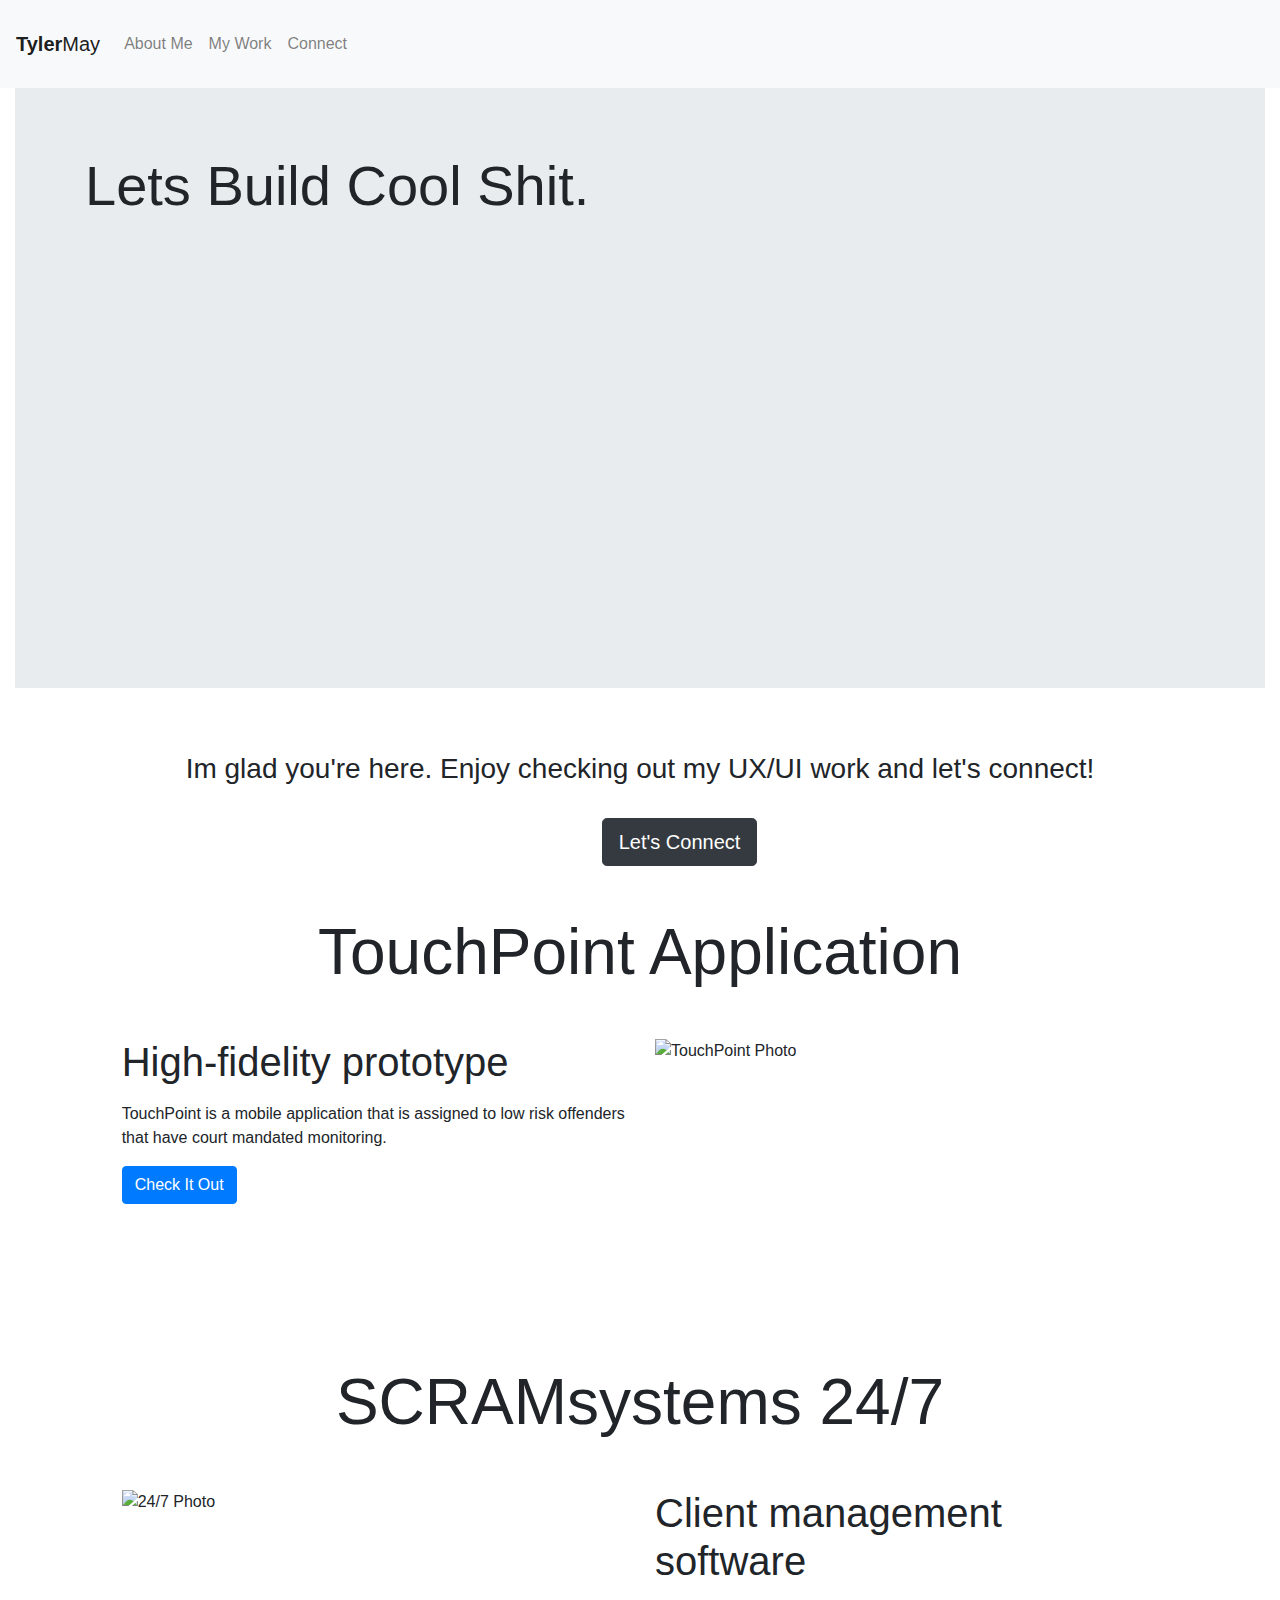
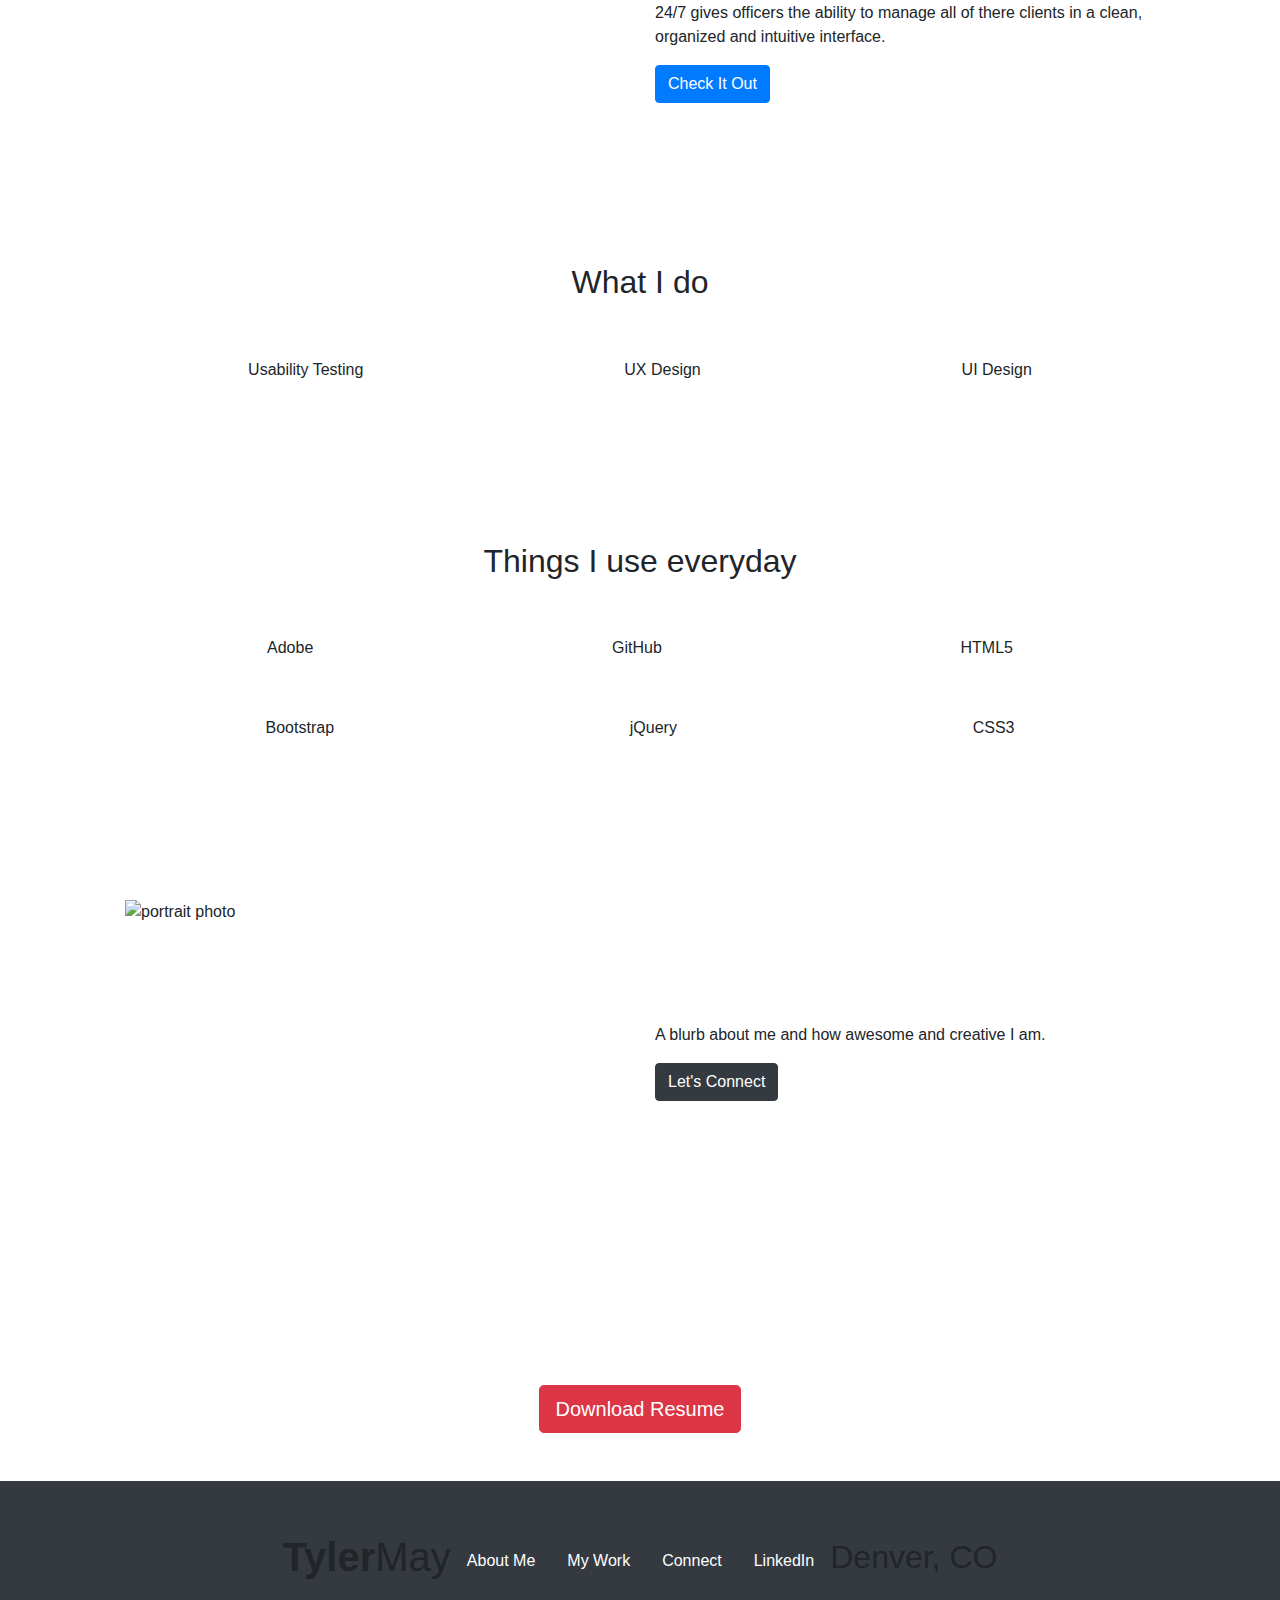
==== index.html @ d586f766 "Good baseline design" ====
<!doctype html>
<html lang="en">

<head>
  <!-- Required meta tags -->
  <meta charset="utf-8">
  <meta name="viewport" content="width=device-width, initial-scale=1, shrink-to-fit=no">
  <!-- Bootstrap CSS -->
  <link rel="stylesheet" href="https://maxcdn.bootstrapcdn.com/bootstrap/4.0.0/css/bootstrap.min.css" integrity="sha384-Gn5384xqQ1aoWXA+058RXPxPg6fy4IWvTNh0E263XmFcJlSAwiGgFAW/dAiS6JXm" crossorigin="anonymous">
  <link rel="stylesheet" href="main.css">
  <script src="https://kit.fontawesome.com/19cb073cd3.js" crossorigin="anonymous"></script>
  <title>Tyler May</title>
</head>

<body>
  <nav class="navbar navbar-expand-lg navbar-light bg-light">
    <a class="navbar-brand" href="index.html"><strong>Tyler</strong>May</a>
    <button class="navbar-toggler" type="button" data-toggle="collapse" data-target="#navbarText" aria-controls="navbarText" aria-expanded="false" aria-label="Toggle navigation">
      <span class="navbar-toggler-icon"></span>
    </button>
    <div class="collapse navbar-collapse pull-right" id="navbarText">
      <ul class="navbar-nav mr-auto">
        <li class="nav-item">
          <a class="nav-link" href="#">About Me</a>
        </li>
        <li class="nav-item">
          <a class="nav-link" href="#">My Work</a>
        </li>
        <li class="nav-item">
          <a class="nav-link" href="connect.html">Connect</a>
        </li>
      </ul>
    </div>
  </nav>
  <!-- Home -->
  <div class="container-fluid">
    <!-- Content here -->
    <section>
      <div class="jumbotron jumbotron-fluid">
        <div class="container">
          <h1 class="display-4">Lets Build Cool Shit.</h1>
        </div>
      </div>
      <div class="row justify-content-center">
        <div class="col-md-12">
          <h3 class="page-header text-center">Im glad you're here. Enjoy checking out my UX/UI work and let's connect!</h3>
        </div>
      </div>
      <div class="row justify-content-center marginToBottom">
        <div class="col-md-1">
          <!-- <button href="#connectBtn" type="button" class="btn btn-lg btn-dark" data-toggle="tab" role="tab" id="connectWithMeBtn">Connect</button> -->
          <a href="connect.html" class="btn btn-lg btn-dark">Let's Connect</a>
        </div>
      </div>
      <div class="row justify-content-center">
        <div class="col-md-10">
          <!-- 24/7 work -->
          <h1 class="page-header text-center mb-5 workHeader">TouchPoint Application</h1>
          <div class="row marginToBottomContent">
            <div class="col align-self-center">
              <h1 class="mb-3">High-fidelity prototype</h1>
              <p class="">TouchPoint is a mobile application that is assigned to low risk offenders that have court mandated monitoring.</p>
              <div class="">
                <a href="#" class="btn btn-primary">Check It Out</a>
              </div>
            </div>
            <div class="col">
              <img src="./img/TPnew.jpg" alt="TouchPoint Photo" width="800" height="500">
            </div>
          </div>
          <!-- 24/7 work -->
          <h1 class="page-header text-center mb-5 workHeader">SCRAMsystems 24/7</h1>
          <div class="row marginToBottomContent">
            <div class="col">
              <img src="./img/24:7Photo.jpg" alt="24/7 Photo" width="800" height="450">
            </div>
            <div class="col align-self-center">
              <h1 class="mb-3">Client management software</h1>
              <p class="">24/7 gives officers the ability to manage all of there clients in a clean, organized and intuitive interface.</p>
              <div class="">
                <a href="#" class="btn btn-primary">Check It Out</a>
              </div>
            </div>
          </div>
          <div class="marginToBottomContent">
            <h2 class="page-header text-center">What I do</h2>
            <ul class="list-unstyled list-inline d-flex justify-content-around mt-5">
              <li class="list-inline-item text-center whatIDoIconSet"><i class="fas fa-4x fa-microscope"></i>
                <div class="text-center iconText mt-2">
                  Usability Testing
                </div>
              </li>
              <li class="list-inline-item text-center whatIDoIconSet"><i class="fas fa-4x fa-user"></i>
                <div class="text-center iconText mt-2">
                  UX Design
                </div>
              </li>
              <li class="list-inline-item text-center whatIDoIconSet"><i class="fas fa-4x fa-laptop"></i>
                <div class="text-center iconText mt-2">
                  UI Design
                </div>
              </li>
            </ul>
          </div>
          <div class="marginToBottomContent">
            <h2 class="page-header text-center mt-5">Things I use everyday</h2>
            <ul class="list-unstyled list-inline d-flex justify-content-around mt-5">
              <li class="list-inline-item" id="adobeBrandColor"><i class="fab fa-4x fa-adobe"></i>
                <div class="text-center iconText mt-2">
                  Adobe
                </div>
              </li>
              <li class="list-inline-item"><i class="fab fa-4x fa-github"></i>
                <div class="text-center iconText mt-2">
                  GitHub
                </div>
              </li>
              <li class="list-inline-item" id="html5BrandColor"><i class="fab fa-4x fa-html5"></i>
                <div class="text-center iconText mt-2">
                  HTML5
                </div>
              </li>
            </ul>
            <ul class="list-unstyled list-inline d-flex justify-content-around mt-5">
              <li class="list-inline-item" id="bootstrapBrandColor"><i class="fab fa-4x fa-bootstrap"></i>
                <div class="text-center iconText mt-2">
                  Bootstrap
                </div>
              </li>
              <li class="list-inline-item" id="JSBrandColor"><i class="fab fa-4x fa-js-square"></i>
                <div class="text-center iconText mt-2">
                  jQuery
                </div>
              </li>
              <li class="list-inline-item" id="CSSBrandColor"><i class="fab fa-4x fa-css3-alt"></i>
                <div class="text-center iconText mt-2">
                  CSS3
                </div>
              </li>
            </ul>
          </div>
          <!-- Lets Connect -->
          <div class="row marginToBottomContent d-flex justify-content-center">
            <div class="col d-flex justify-content-end">
              <img src="./img/portrait.jpg" alt="portrait photo" width="500" height="325">
            </div>
            <div class="col align-self-center">
              <p class="">A blurb about me and how awesome and creative I am.</p>
              <div class="">
                <a href="#" class="btn btn-dark">Let's Connect</a>
              </div>
            </div>
          </div>
          <div class="text-center mb-5">
            <a href="#" class="btn btn-lg btn-danger">Download Resume</a>
          </div>
        </div>
      </div>
    </section>
  </div>

  <!-- JavaScript -->
  <script src="https://code.jquery.com/jquery-3.2.1.slim.min.js" integrity="sha384-KJ3o2DKtIkvYIK3UENzmM7KCkRr/rE9/Qpg6aAZGJwFDMVNA/GpGFF93hXpG5KkN" crossorigin="anonymous"></script>
  <script src="https://cdnjs.cloudflare.com/ajax/libs/popper.js/1.12.9/umd/popper.min.js" integrity="sha384-ApNbgh9B+Y1QKtv3Rn7W3mgPxhU9K/ScQsAP7hUibX39j7fakFPskvXusvfa0b4Q" crossorigin="anonymous"></script>
  <script src="https://maxcdn.bootstrapcdn.com/bootstrap/4.0.0/js/bootstrap.min.js" integrity="sha384-JZR6Spejh4U02d8jOt6vLEHfe/JQGiRRSQQxSfFWpi1MquVdAyjUar5+76PVCmYl" crossorigin="anonymous"></script>
  <script type="text/javascript"></script>
</body>
<footer>
  <div class="row justify-content-center align-items-center" id="footer">
    <h1><strong>Tyler</strong>May</h1>
    <ul class="nav">
      <li class="nav-item">
        <a class="nav-link footerNavItem" href="#">About Me</a>
      </li>
      <li class="nav-item">
        <a class="nav-link footerNavItem" href="#">My Work</a>
      </li>
      <li class="nav-item">
        <a class="nav-link footerNavItem" href="#">Connect</a>
      </li>
      <li class="nav-item">
        <a class="nav-link footerNavItem" href="#">LinkedIn</a>
      </li>
    </ul>
    <h2>Denver, CO</h2>
  </div>
</footer>

</html>
---- main.css ----
.navbar {
  padding: 1.5rem 1rem;
}

.jumbotron {
  height: 600px;
}

.page-header {
  margin: 2rem;
}

.marginToBottom {
  margin-bottom: 1rem;
}

.marginToBottomContent {
  margin-bottom: 10rem;
}

.workHeader {
  font-size: 4rem;
}

.footerNavItem {
  text-decoration: none;
  color: #fff;
}

.iconText {
  color: #212529;
}

.whatIDoIconSet {
  color: #b6b6b6;
}

#CSSBrandColor {
  color: #1f7dc2;
}

#JSBrandColor {
  color: #F4E051;
}

#bootstrapBrandColor {
color: #563d7c;
}

#adobeBrandColor {
  color: #ff0000;
}

#html5BrandColor {
  color: #ff5900;
}

#footer {
  height: 10rem;
  background-color: #343a40;
}

/* Small devices (landscape phones, 576px and up) */
@media (min-width: 576px) { ... }

 /* Medium devices (tablets, 768px and up) */
@media (min-width: 768px) { ... }

 /* Large devices (desktops, 992px and up) */
@media (min-width: 992px) { ... }

 /* Extra large devices (large desktops, 1200px and up) */
@media (min-width: 1200px) { ... }
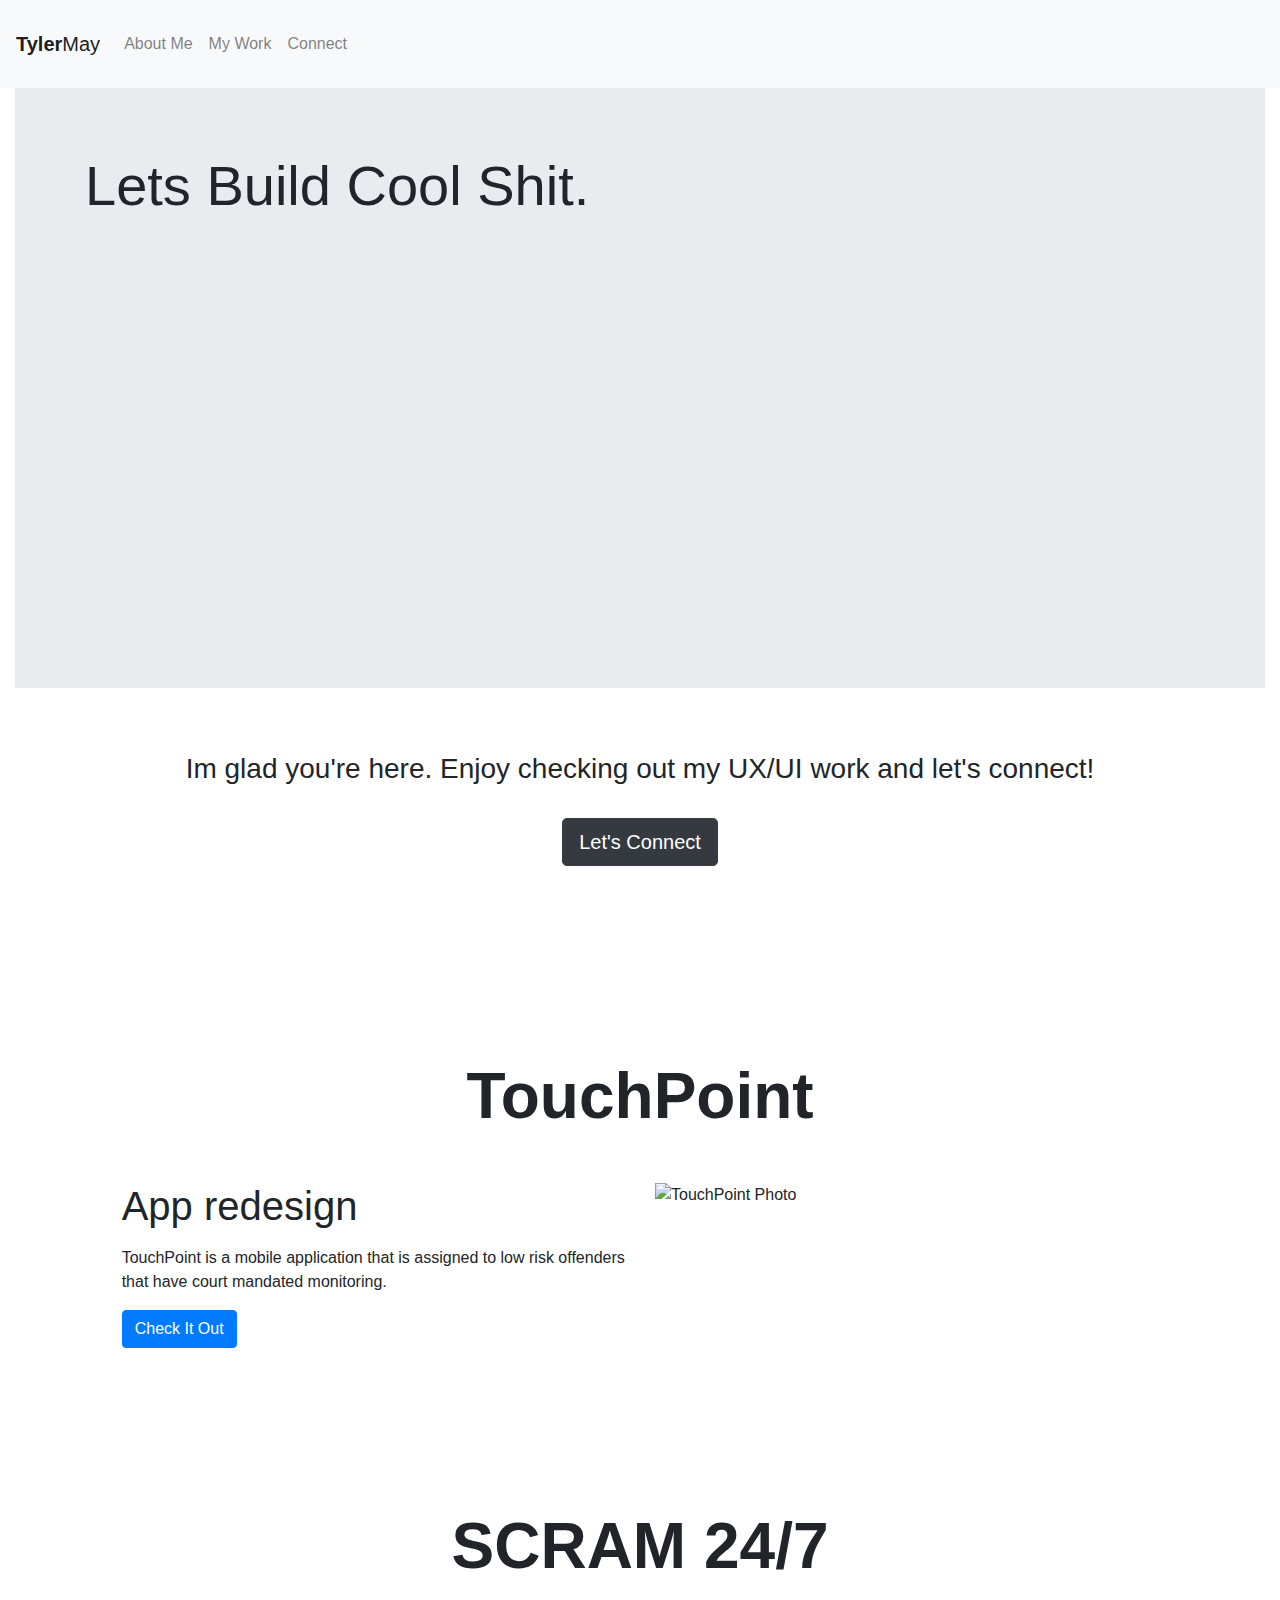
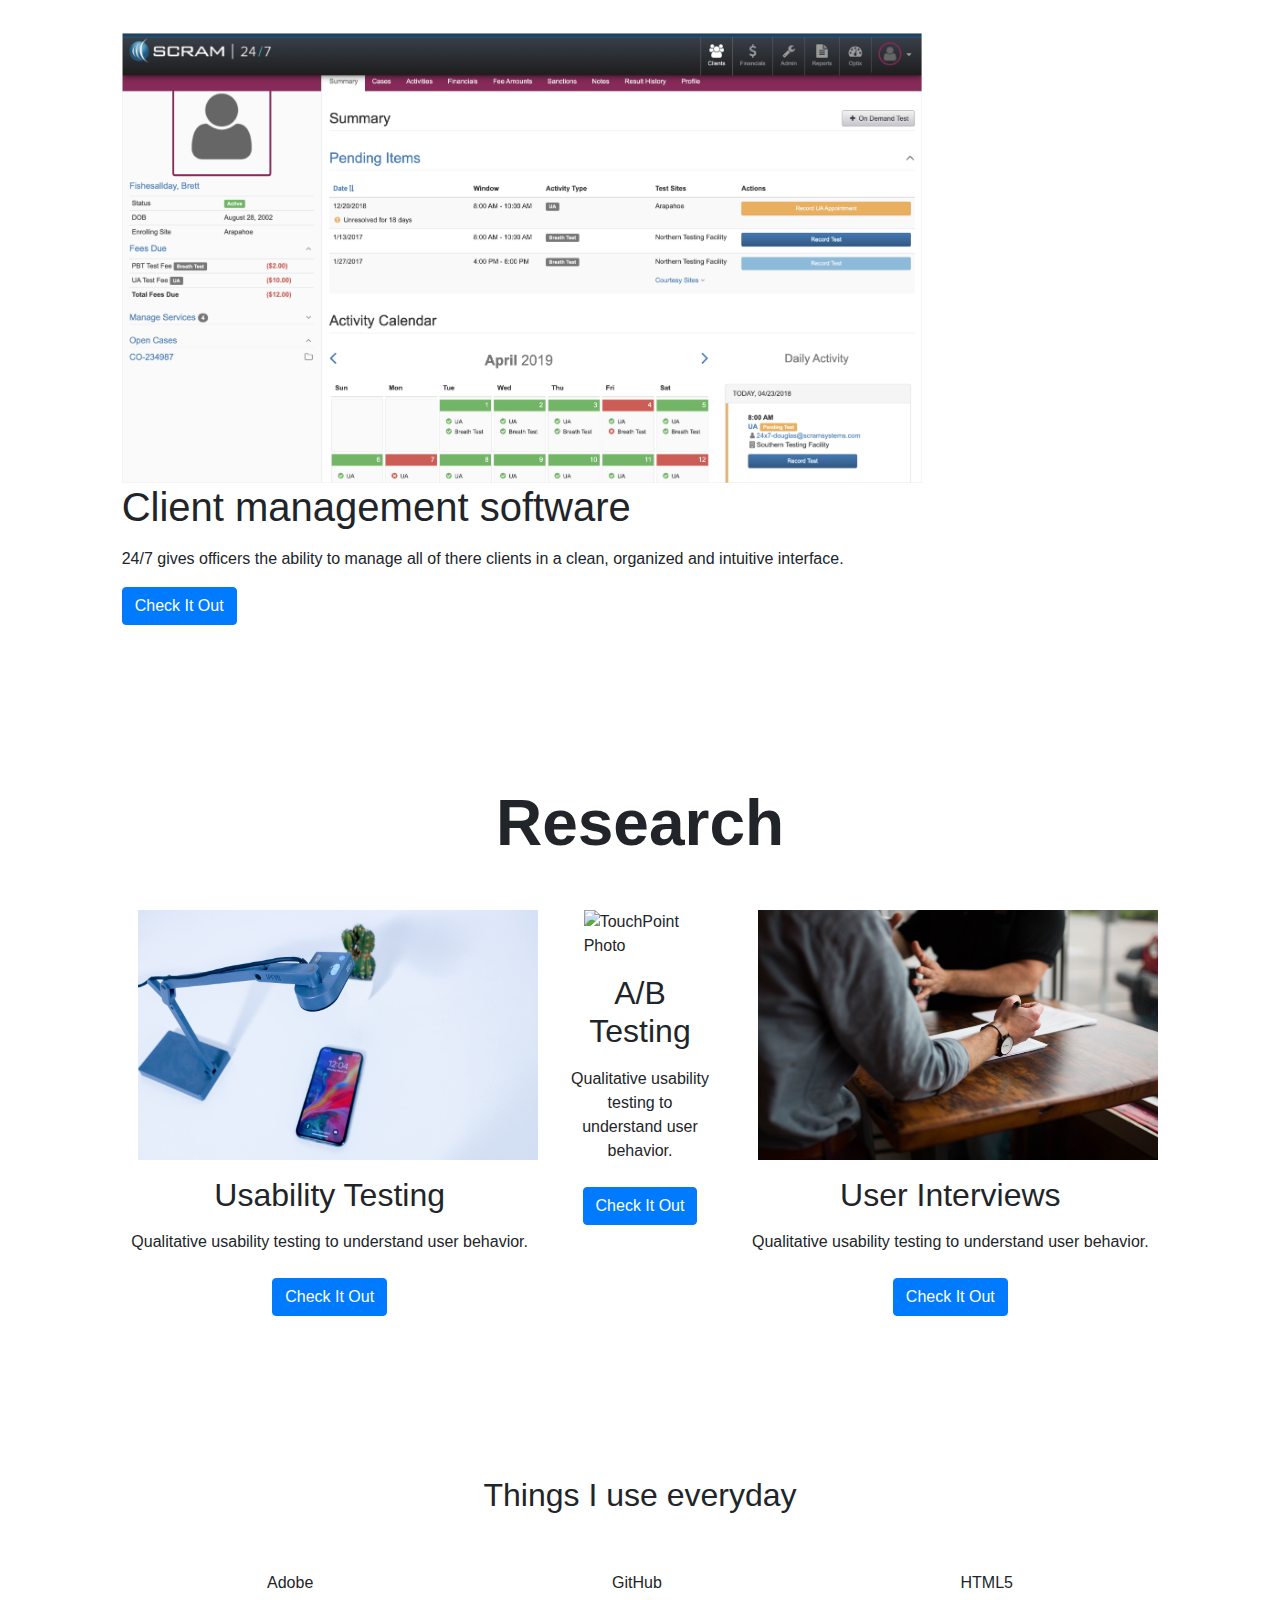
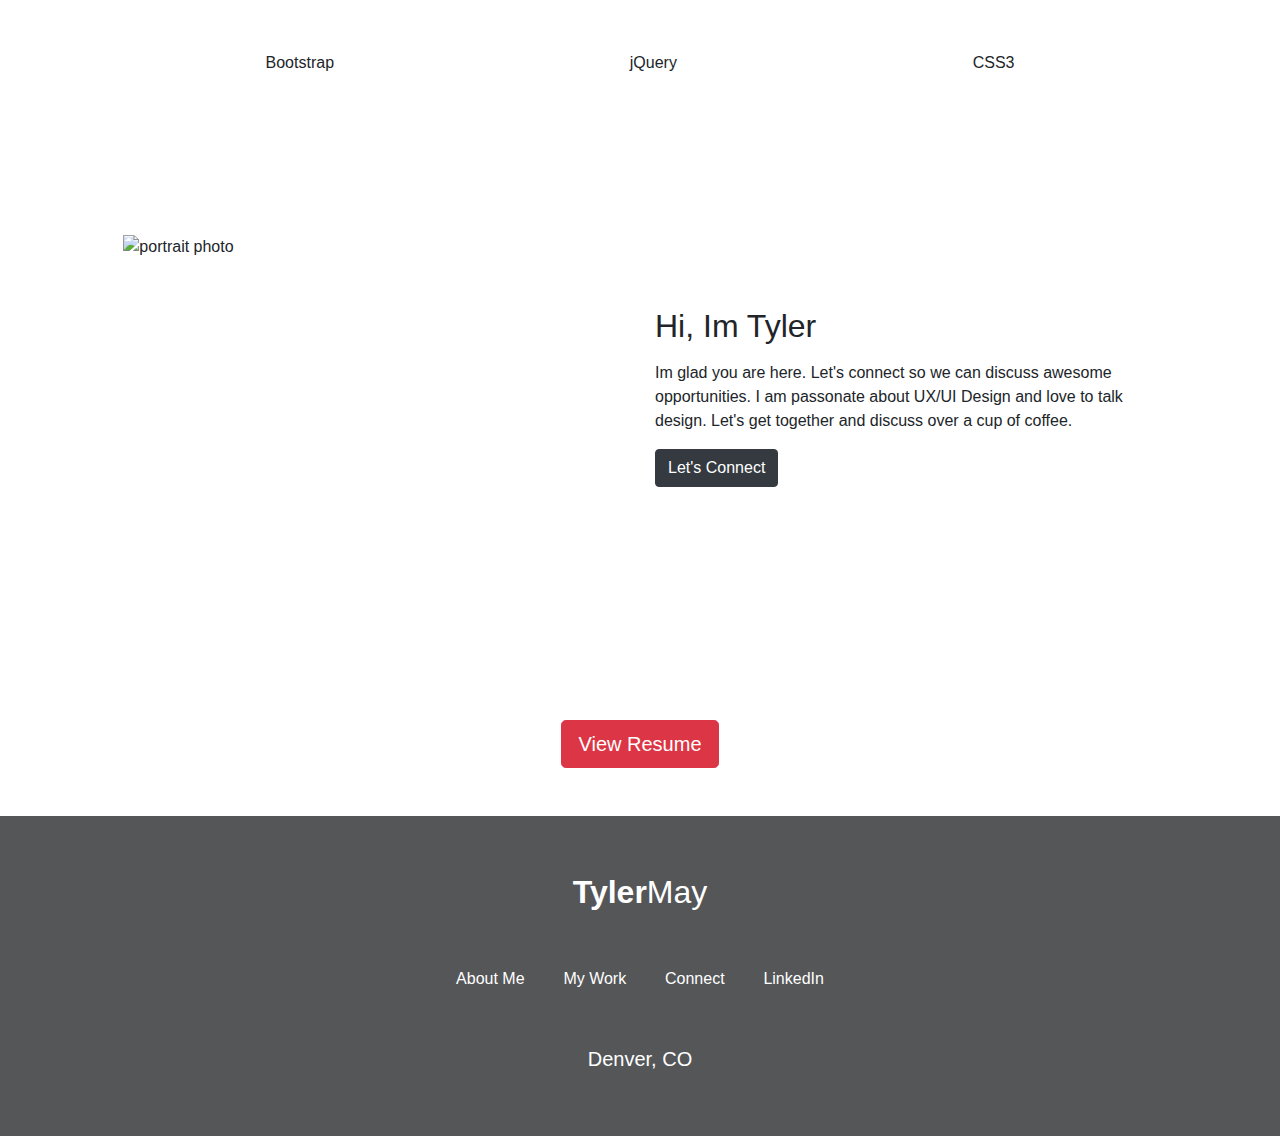
==== commit 6d18b5dc: "cleaning thins up. added new photos and updated footer" ====
--- a/index.html
+++ b/index.html
@@ -18,7 +18,7 @@
     <button class="navbar-toggler" type="button" data-toggle="collapse" data-target="#navbarText" aria-controls="navbarText" aria-expanded="false" aria-label="Toggle navigation">
       <span class="navbar-toggler-icon"></span>
     </button>
-    <div class="collapse navbar-collapse pull-right" id="navbarText">
+    <div class="collapse navbar-collapse" id="navbarText">
       <ul class="navbar-nav mr-auto">
         <li class="nav-item">
           <a class="nav-link" href="#">About Me</a>
@@ -47,18 +47,18 @@
         </div>
       </div>
       <div class="row justify-content-center marginToBottom">
-        <div class="col-md-1">
+        <div class="col text-center">
           <!-- <button href="#connectBtn" type="button" class="btn btn-lg btn-dark" data-toggle="tab" role="tab" id="connectWithMeBtn">Connect</button> -->
           <a href="connect.html" class="btn btn-lg btn-dark">Let's Connect</a>
         </div>
       </div>
       <div class="row justify-content-center">
         <div class="col-md-10">
-          <!-- 24/7 work -->
-          <h1 class="page-header text-center mb-5 workHeader">TouchPoint Application</h1>
+          <!-- TP work -->
+          <h1 class="page-header text-center mb-5 workHeader"><strong>TouchPoint</strong></h1>
           <div class="row marginToBottomContent">
             <div class="col align-self-center">
-              <h1 class="mb-3">High-fidelity prototype</h1>
+              <h1 class="mb-3">App redesign</h1>
               <p class="">TouchPoint is a mobile application that is assigned to low risk offenders that have court mandated monitoring.</p>
               <div class="">
                 <a href="#" class="btn btn-primary">Check It Out</a>
@@ -69,10 +69,10 @@
             </div>
           </div>
           <!-- 24/7 work -->
-          <h1 class="page-header text-center mb-5 workHeader">SCRAMsystems 24/7</h1>
+          <h1 class="page-header text-center mb-5 workHeader"><strong>SCRAM 24/7</strong></h1>
           <div class="row marginToBottomContent">
             <div class="col">
-              <img src="./img/24:7Photo.jpg" alt="24/7 Photo" width="800" height="450">
+              <img src="./img/24x7.jpg" alt="24/7 Photo" width="800" height="450">
             </div>
             <div class="col align-self-center">
               <h1 class="mb-3">Client management software</h1>
@@ -82,25 +82,32 @@
               </div>
             </div>
           </div>
-          <div class="marginToBottomContent">
-            <h2 class="page-header text-center">What I do</h2>
-            <ul class="list-unstyled list-inline d-flex justify-content-around mt-5">
-              <li class="list-inline-item text-center whatIDoIconSet"><i class="fas fa-4x fa-microscope"></i>
-                <div class="text-center iconText mt-2">
-                  Usability Testing
-                </div>
-              </li>
-              <li class="list-inline-item text-center whatIDoIconSet"><i class="fas fa-4x fa-user"></i>
-                <div class="text-center iconText mt-2">
-                  UX Design
-                </div>
-              </li>
-              <li class="list-inline-item text-center whatIDoIconSet"><i class="fas fa-4x fa-laptop"></i>
-                <div class="text-center iconText mt-2">
-                  UI Design
-                </div>
-              </li>
-            </ul>
+          <h1 class="page-header text-center mb-5 workHeader"><strong>Research</strong></h1>
+          <div class="row marginToBottomContent">
+            <div class="col">
+              <img src="./img/usabilityTesting.jpg" class="mb-3 ml-3" alt="TouchPoint Photo" width="400" height="250">
+              <h2 class="mb-3 text-center">Usability Testing</h2>
+              <p class="text-center">Qualitative usability testing to understand user behavior.</p>
+              <div class="text-center">
+                <a href="#" class="btn btn-primary mt-2">Check It Out</a>
+              </div>
+            </div>
+            <div class="col">
+              <img src="./img/TPnew.jpg" class="mb-3 ml-3" alt="TouchPoint Photo" width="400" height="250">
+              <h2 class="mb-3 text-center">A/B Testing</h2>
+              <p class="text-center">Qualitative usability testing to understand user behavior.</p>
+              <div class="text-center">
+                <a href="#" class="btn btn-primary mt-2">Check It Out</a>
+              </div>
+            </div>
+            <div class="col">
+              <img src="./img/userInterview.jpg" class="mb-3 ml-3" alt="TouchPoint Photo" width="400" height="250">
+              <h2 class="mb-3 text-center">User Interviews</h2>
+              <p class="text-center">Qualitative usability testing to understand user behavior.</p>
+              <div class="text-center">
+                <a href="#" class="btn btn-primary mt-2">Check It Out</a>
+              </div>
+            </div>
           </div>
           <div class="marginToBottomContent">
             <h2 class="page-header text-center mt-5">Things I use everyday</h2>
@@ -110,29 +117,29 @@
                   Adobe
                 </div>
               </li>
-              <li class="list-inline-item"><i class="fab fa-4x fa-github"></i>
+              <li class="list-inline-item text-center"><i class="fab fa-4x fa-github"></i>
                 <div class="text-center iconText mt-2">
                   GitHub
                 </div>
               </li>
-              <li class="list-inline-item" id="html5BrandColor"><i class="fab fa-4x fa-html5"></i>
+              <li class="list-inline-item text-center" id="html5BrandColor"><i class="fab fa-4x fa-html5"></i>
                 <div class="text-center iconText mt-2">
                   HTML5
                 </div>
               </li>
             </ul>
             <ul class="list-unstyled list-inline d-flex justify-content-around mt-5">
-              <li class="list-inline-item" id="bootstrapBrandColor"><i class="fab fa-4x fa-bootstrap"></i>
+              <li class="list-inline-item text-center" id="bootstrapBrandColor"><i class="fab fa-4x fa-bootstrap"></i>
                 <div class="text-center iconText mt-2">
                   Bootstrap
                 </div>
               </li>
-              <li class="list-inline-item" id="JSBrandColor"><i class="fab fa-4x fa-js-square"></i>
+              <li class="list-inline-item text-center" id="JSBrandColor"><i class="fab fa-4x fa-js-square"></i>
                 <div class="text-center iconText mt-2">
                   jQuery
                 </div>
               </li>
-              <li class="list-inline-item" id="CSSBrandColor"><i class="fab fa-4x fa-css3-alt"></i>
+              <li class="list-inline-item text-center" id="CSSBrandColor"><i class="fab fa-4x fa-css3-alt"></i>
                 <div class="text-center iconText mt-2">
                   CSS3
                 </div>
@@ -141,18 +148,19 @@
           </div>
           <!-- Lets Connect -->
           <div class="row marginToBottomContent d-flex justify-content-center">
-            <div class="col d-flex justify-content-end">
+            <div class="col d-flex justify-content-center">
               <img src="./img/portrait.jpg" alt="portrait photo" width="500" height="325">
             </div>
             <div class="col align-self-center">
-              <p class="">A blurb about me and how awesome and creative I am.</p>
+              <h2 class="mb-3">Hi, Im Tyler</h2>
+              <p class="">Im glad you are here. Let's connect so we can discuss awesome opportunities. I am passonate about UX/UI Design and love to talk design. Let's get together and discuss over a cup of coffee.</p>
               <div class="">
                 <a href="#" class="btn btn-dark">Let's Connect</a>
               </div>
             </div>
           </div>
           <div class="text-center mb-5">
-            <a href="#" class="btn btn-lg btn-danger">Download Resume</a>
+            <a href="#" class="btn btn-lg btn-danger">View Resume</a>
           </div>
         </div>
       </div>
@@ -167,22 +175,24 @@
 </body>
 <footer>
   <div class="row justify-content-center align-items-center" id="footer">
-    <h1><strong>Tyler</strong>May</h1>
-    <ul class="nav">
-      <li class="nav-item">
-        <a class="nav-link footerNavItem" href="#">About Me</a>
-      </li>
-      <li class="nav-item">
-        <a class="nav-link footerNavItem" href="#">My Work</a>
-      </li>
-      <li class="nav-item">
-        <a class="nav-link footerNavItem" href="#">Connect</a>
-      </li>
-      <li class="nav-item">
-        <a class="nav-link footerNavItem" href="#">LinkedIn</a>
-      </li>
-    </ul>
-    <h2>Denver, CO</h2>
+    <div class="col-md-4 text-center">
+      <h2 class="mb-5 footerNavItem"><strong>Tyler</strong>May</h2>
+      <ul class="nav justify-content-around mb-5">
+        <li class="nav-item">
+          <a class="nav-link footerNavItem footerNavlink" href="#">About Me</a>
+        </li>
+        <li class="nav-item">
+          <a class="nav-link footerNavItem footerNavlink" href="#">My Work</a>
+        </li>
+        <li class="nav-item">
+          <a class="nav-link footerNavItem footerNavlink" href="connect.html">Connect</a>
+        </li>
+        <li class="nav-item">
+          <a class="nav-link footerNavItem footerNavlink" href="#">LinkedIn</a>
+        </li>
+      </ul>
+      <h5 class="footerNavItem" id="denverCO">Denver, CO</h5>
+    </div>
   </div>
 </footer>
 
--- a/main.css
+++ b/main.css
@@ -11,7 +11,7 @@
 }
 
 .marginToBottom {
-  margin-bottom: 1rem;
+  margin-bottom: 10rem;
 }
 
 .marginToBottomContent {
@@ -27,12 +27,20 @@
   color: #fff;
 }
 
+.footerNavlink:hover {
+  color: grey;
+}
+
 .iconText {
   color: #212529;
 }
 
 .whatIDoIconSet {
   color: #b6b6b6;
+}
+
+#denverCO {
+  font-weight: lighter;
 }
 
 #CSSBrandColor {
@@ -56,8 +64,8 @@
 }
 
 #footer {
-  height: 10rem;
-  background-color: #343a40;
+  height: 20rem;
+  background-color: #545658;
 }
 
 /* Small devices (landscape phones, 576px and up) */
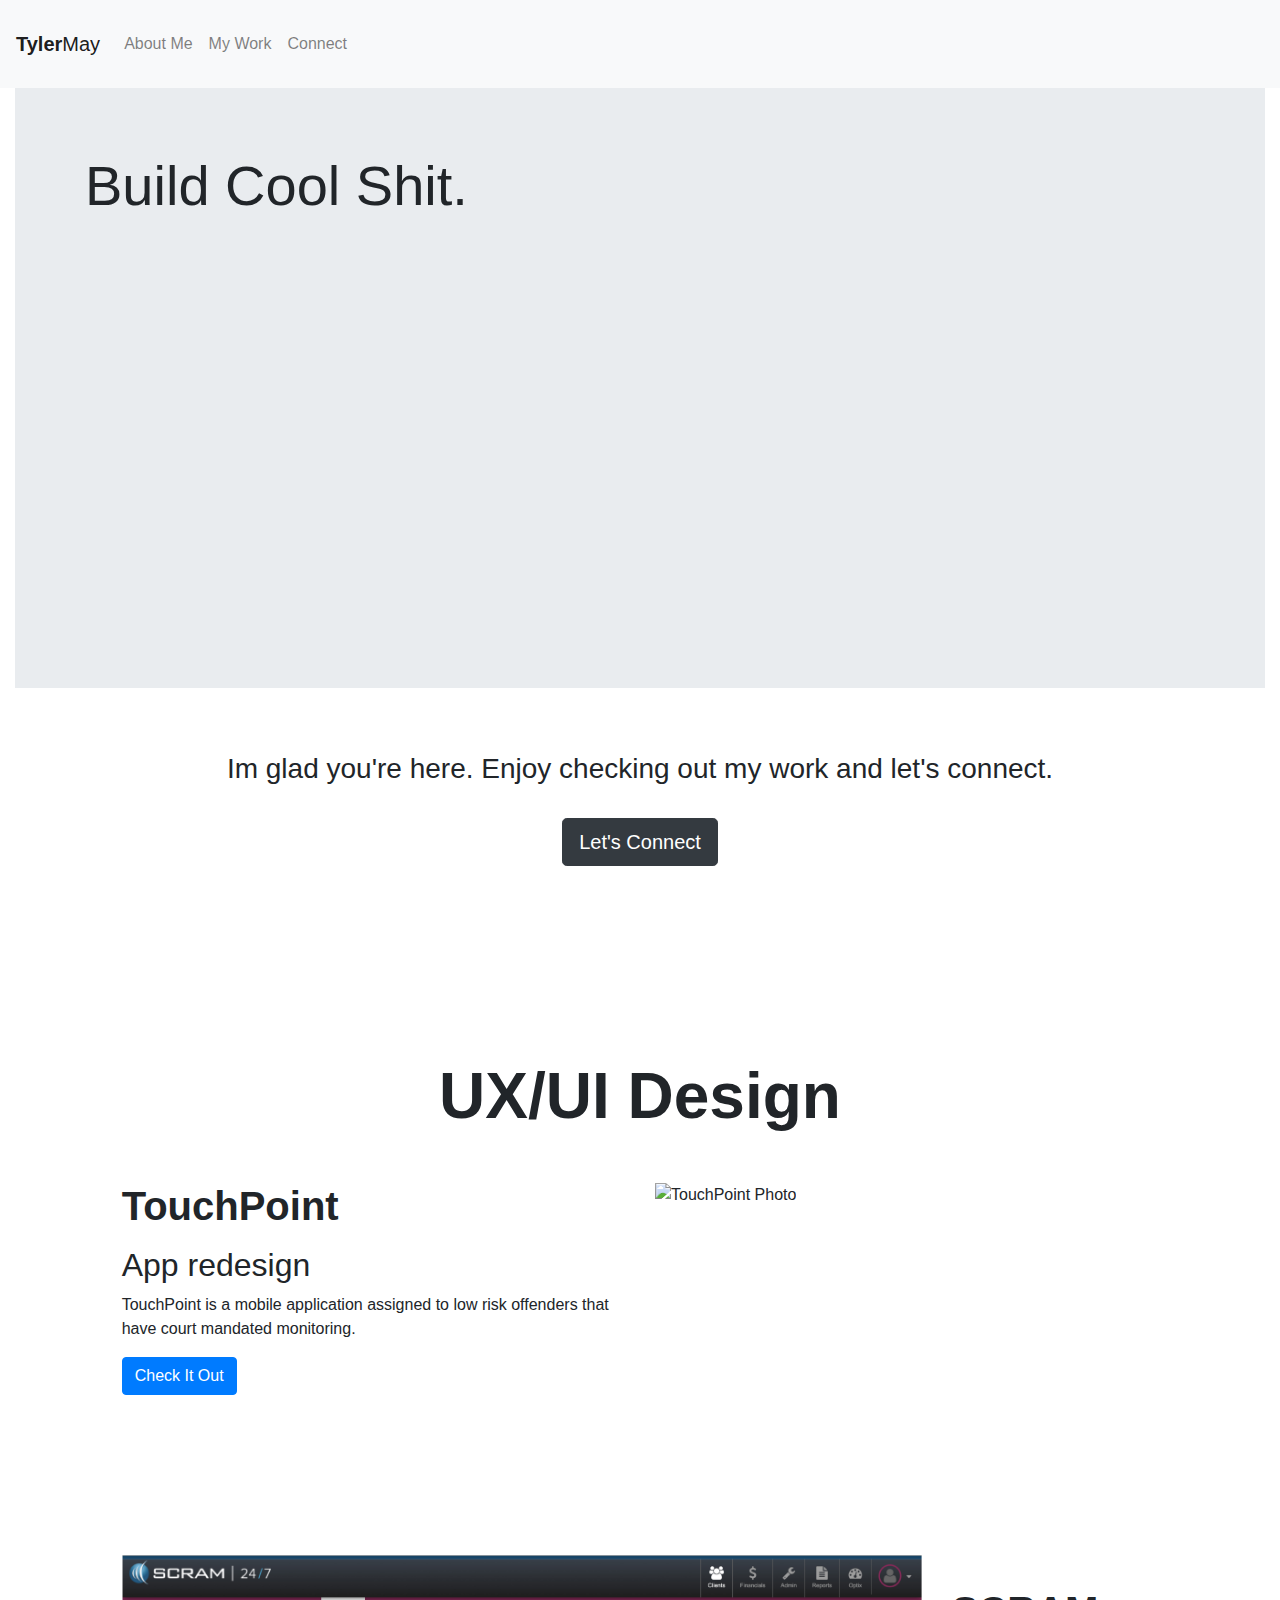
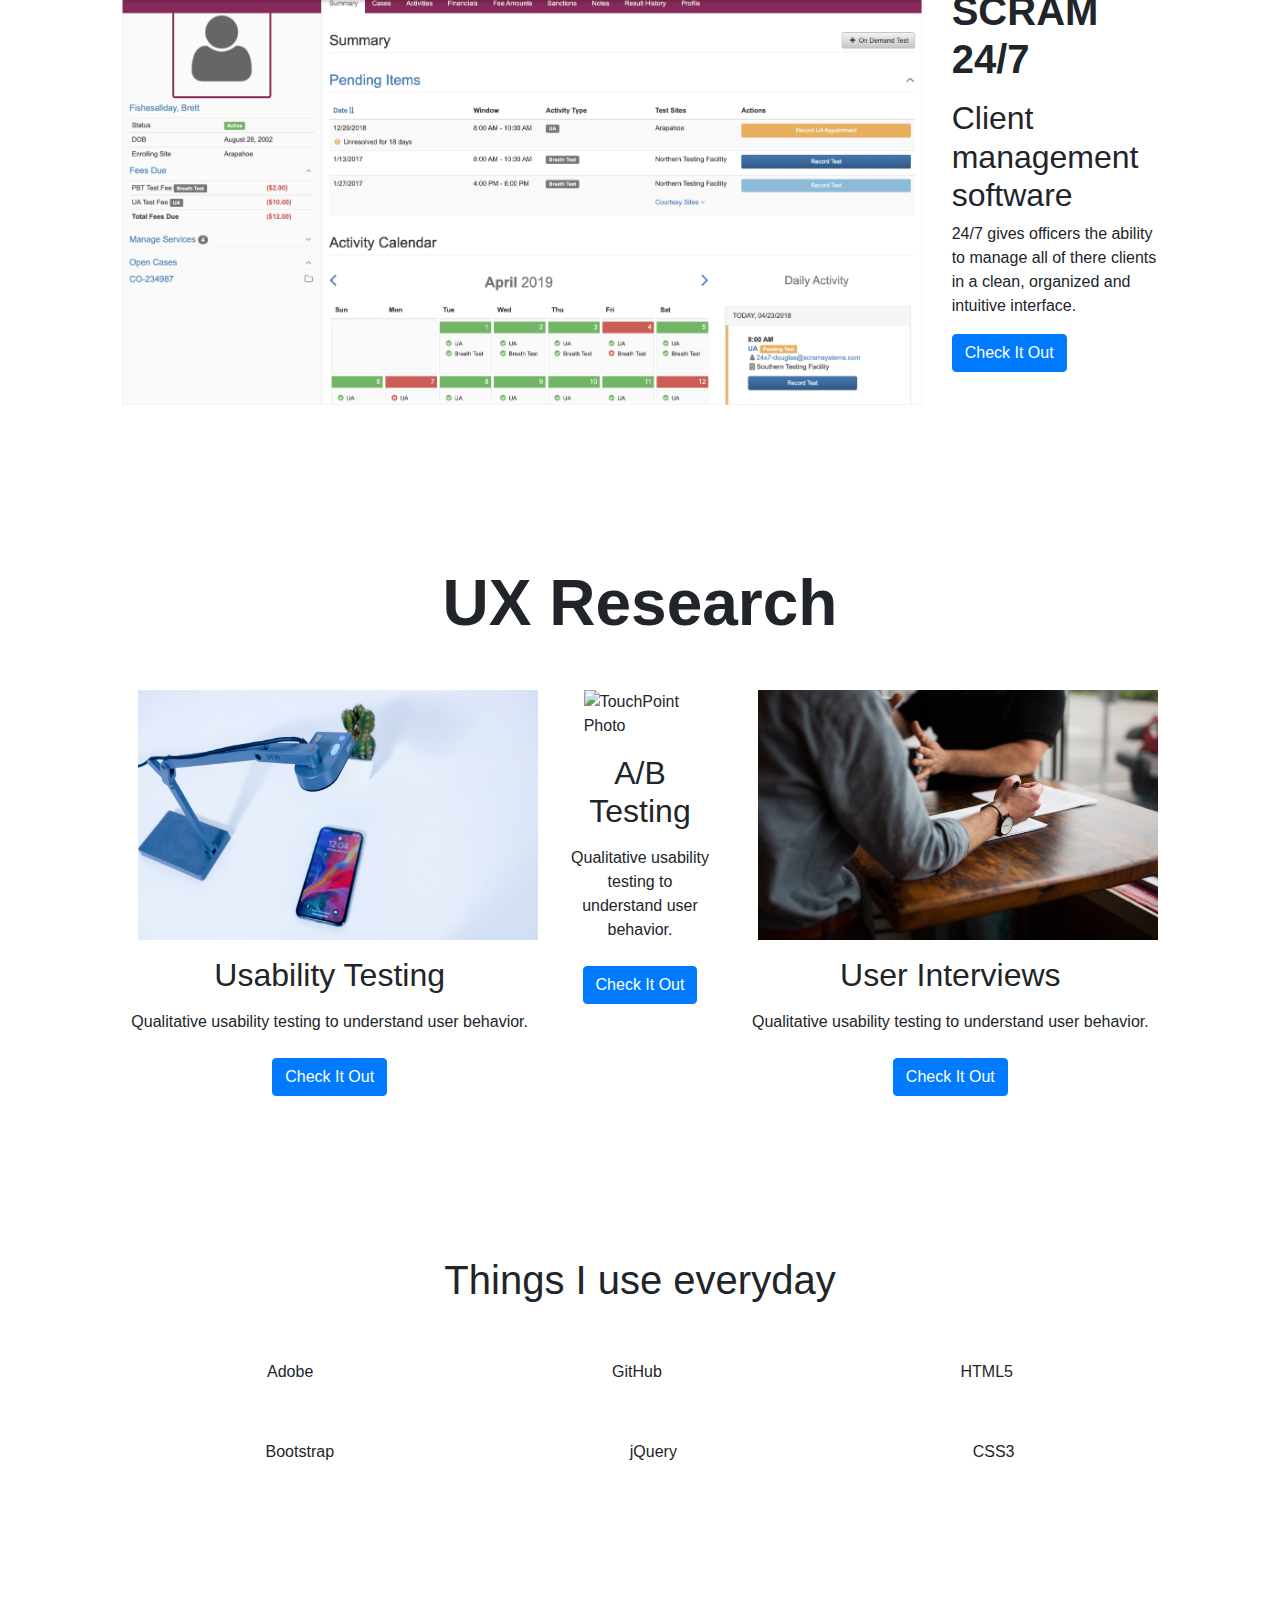
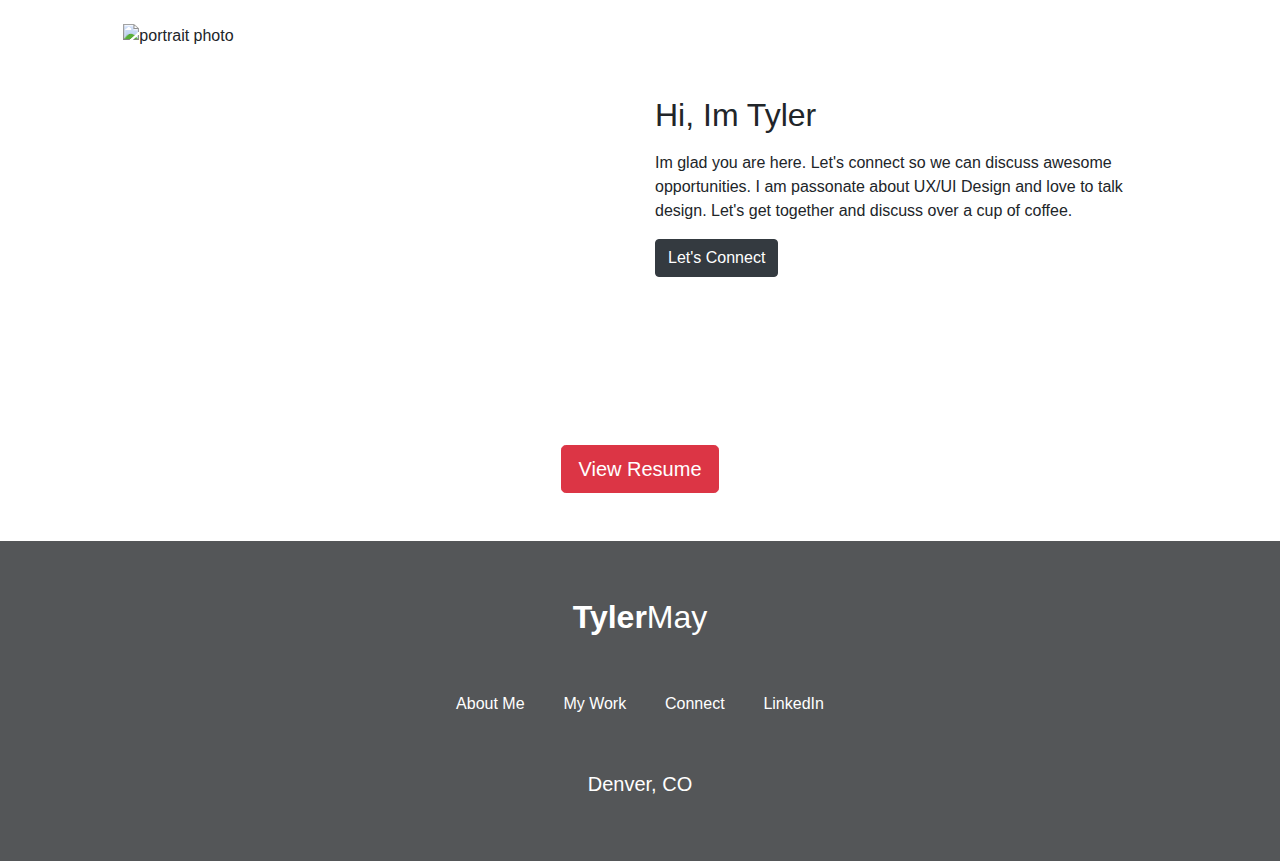
==== commit 8ca98297: "added a sticky btn and JS to appear when the user scrolls >300px" ====
--- a/index.html
+++ b/index.html
@@ -16,8 +16,8 @@
   <nav class="navbar navbar-expand-lg navbar-light bg-light">
     <a class="navbar-brand" href="index.html"><strong>Tyler</strong>May</a>
     <button class="navbar-toggler" type="button" data-toggle="collapse" data-target="#navbarText" aria-controls="navbarText" aria-expanded="false" aria-label="Toggle navigation">
-      <span class="navbar-toggler-icon"></span>
-    </button>
+        <span class="navbar-toggler-icon"></span>
+      </button>
     <div class="collapse navbar-collapse" id="navbarText">
       <ul class="navbar-nav mr-auto">
         <li class="nav-item">
@@ -32,18 +32,26 @@
       </ul>
     </div>
   </nav>
+
+  <div class="fixed-bottom">
+    <div class="row float-right">
+      <div class="col-md-10">
+        <h2 class="col-md-6 mb-4 mr-3"><a href="#" onclick="topFunction()" id="top"><i class="fas fa-lg fa-arrow-alt-circle-up"></i></a></h2>
+      </div>
+    </div>
+  </div>
   <!-- Home -->
   <div class="container-fluid">
     <!-- Content here -->
     <section>
       <div class="jumbotron jumbotron-fluid">
         <div class="container">
-          <h1 class="display-4">Lets Build Cool Shit.</h1>
+          <h1 class="display-4">Build Cool Shit.</h1>
         </div>
       </div>
       <div class="row justify-content-center">
         <div class="col-md-12">
-          <h3 class="page-header text-center">Im glad you're here. Enjoy checking out my UX/UI work and let's connect!</h3>
+          <h3 class="page-header text-center">Im glad you're here. Enjoy checking out my work and let's connect.</h3>
         </div>
       </div>
       <div class="row justify-content-center marginToBottom">
@@ -55,11 +63,12 @@
       <div class="row justify-content-center">
         <div class="col-md-10">
           <!-- TP work -->
-          <h1 class="page-header text-center mb-5 workHeader"><strong>TouchPoint</strong></h1>
+          <h1 class="page-header text-center mb-5 workHeader"><strong>UX/UI Design</strong></h1>
           <div class="row marginToBottomContent">
             <div class="col align-self-center">
-              <h1 class="mb-3">App redesign</h1>
-              <p class="">TouchPoint is a mobile application that is assigned to low risk offenders that have court mandated monitoring.</p>
+              <h1 class="mb-3"><strong>TouchPoint</strong></h1>
+              <h2>App redesign</h2>
+              <p class="">TouchPoint is a mobile application assigned to low risk offenders that have court mandated monitoring.</p>
               <div class="">
                 <a href="#" class="btn btn-primary">Check It Out</a>
               </div>
@@ -69,20 +78,22 @@
             </div>
           </div>
           <!-- 24/7 work -->
-          <h1 class="page-header text-center mb-5 workHeader"><strong>SCRAM 24/7</strong></h1>
+          <!-- <h1 class="page-header text-center mb-5 workHeader"><strong>SCRAM 24/7</strong></h1> -->
           <div class="row marginToBottomContent">
             <div class="col">
               <img src="./img/24x7.jpg" alt="24/7 Photo" width="800" height="450">
             </div>
             <div class="col align-self-center">
-              <h1 class="mb-3">Client management software</h1>
+              <h1 class="mb-3"><strong>SCRAM 24/7</strong></h1>
+              <h2>Client management software</h2>
               <p class="">24/7 gives officers the ability to manage all of there clients in a clean, organized and intuitive interface.</p>
               <div class="">
                 <a href="#" class="btn btn-primary">Check It Out</a>
               </div>
             </div>
           </div>
-          <h1 class="page-header text-center mb-5 workHeader"><strong>Research</strong></h1>
+          <!-- Research -->
+          <h1 class="page-header text-center mb-5 workHeader"><strong>UX Research</strong></h1>
           <div class="row marginToBottomContent">
             <div class="col">
               <img src="./img/usabilityTesting.jpg" class="mb-3 ml-3" alt="TouchPoint Photo" width="400" height="250">
@@ -109,8 +120,9 @@
               </div>
             </div>
           </div>
+          <!-- Things I use everyday -->
           <div class="marginToBottomContent">
-            <h2 class="page-header text-center mt-5">Things I use everyday</h2>
+            <h1 class="page-header text-center mt-5">Things I use everyday</h1>
             <ul class="list-unstyled list-inline d-flex justify-content-around mt-5">
               <li class="list-inline-item" id="adobeBrandColor"><i class="fab fa-4x fa-adobe"></i>
                 <div class="text-center iconText mt-2">
@@ -147,7 +159,7 @@
             </ul>
           </div>
           <!-- Lets Connect -->
-          <div class="row marginToBottomContent d-flex justify-content-center">
+          <div class="row marginToBottomContentPortrait d-flex justify-content-center">
             <div class="col d-flex justify-content-center">
               <img src="./img/portrait.jpg" alt="portrait photo" width="500" height="325">
             </div>
@@ -171,7 +183,29 @@
   <script src="https://code.jquery.com/jquery-3.2.1.slim.min.js" integrity="sha384-KJ3o2DKtIkvYIK3UENzmM7KCkRr/rE9/Qpg6aAZGJwFDMVNA/GpGFF93hXpG5KkN" crossorigin="anonymous"></script>
   <script src="https://cdnjs.cloudflare.com/ajax/libs/popper.js/1.12.9/umd/popper.min.js" integrity="sha384-ApNbgh9B+Y1QKtv3Rn7W3mgPxhU9K/ScQsAP7hUibX39j7fakFPskvXusvfa0b4Q" crossorigin="anonymous"></script>
   <script src="https://maxcdn.bootstrapcdn.com/bootstrap/4.0.0/js/bootstrap.min.js" integrity="sha384-JZR6Spejh4U02d8jOt6vLEHfe/JQGiRRSQQxSfFWpi1MquVdAyjUar5+76PVCmYl" crossorigin="anonymous"></script>
-  <script type="text/javascript"></script>
+  <script type="text/javascript">
+
+    $('#top').hide();
+
+    var mybutton = document.getElementById("top");
+
+    window.onscroll = function() {
+      scrollFunction()
+    };
+
+    function scrollFunction() {
+      if (document.body.scrollTop > 300 || document.documentElement.scrollTop > 300) {
+        mybutton.style.display = "block";
+      } else {
+        mybutton.style.display = "none";
+      }
+    }
+
+    function topFunction() {
+      document.body.scrollTop = 0;
+      document.documentElement.scrollTop = 0;
+    }
+  </script>
 </body>
 <footer>
   <div class="row justify-content-center align-items-center" id="footer">
--- a/main.css
+++ b/main.css
@@ -16,6 +16,10 @@
 
 .marginToBottomContent {
   margin-bottom: 10rem;
+}
+
+.marginToBottomContentPortrait {
+  margin-bottom: 6rem;
 }
 
 .workHeader {
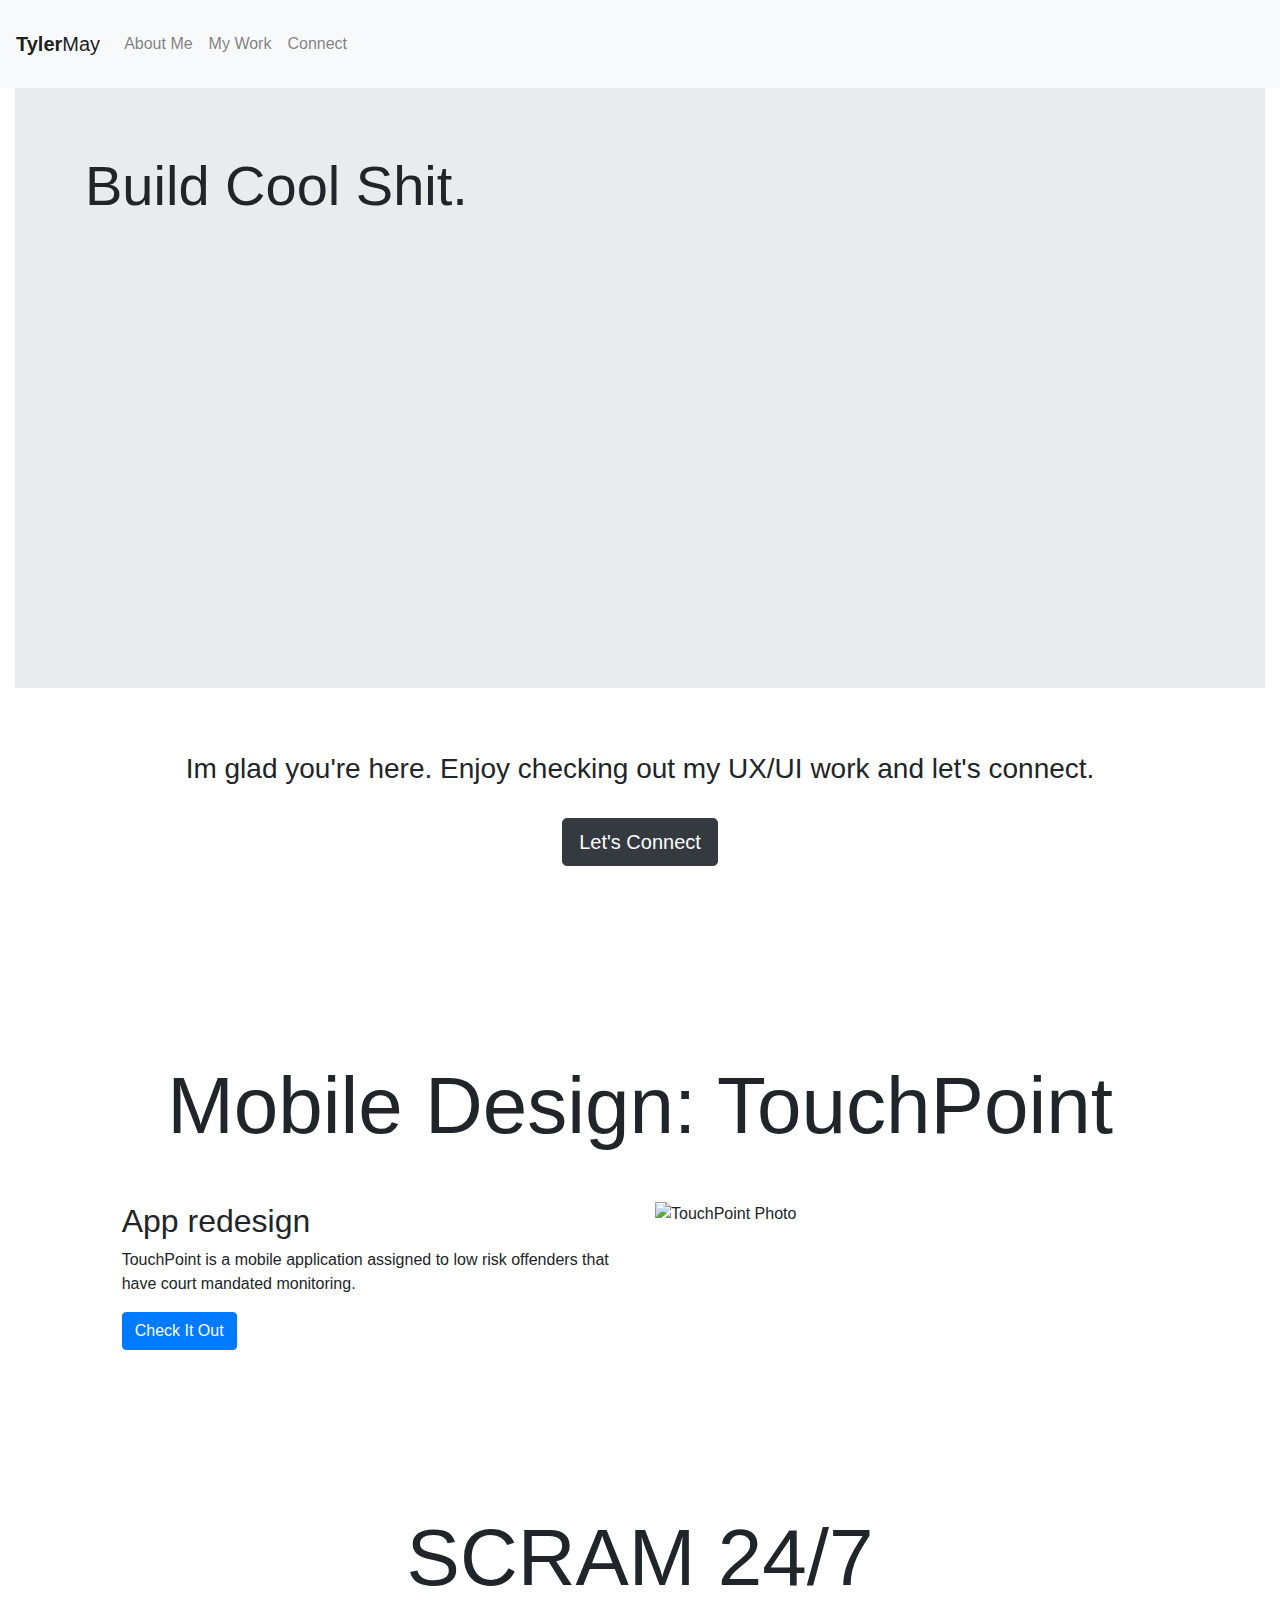
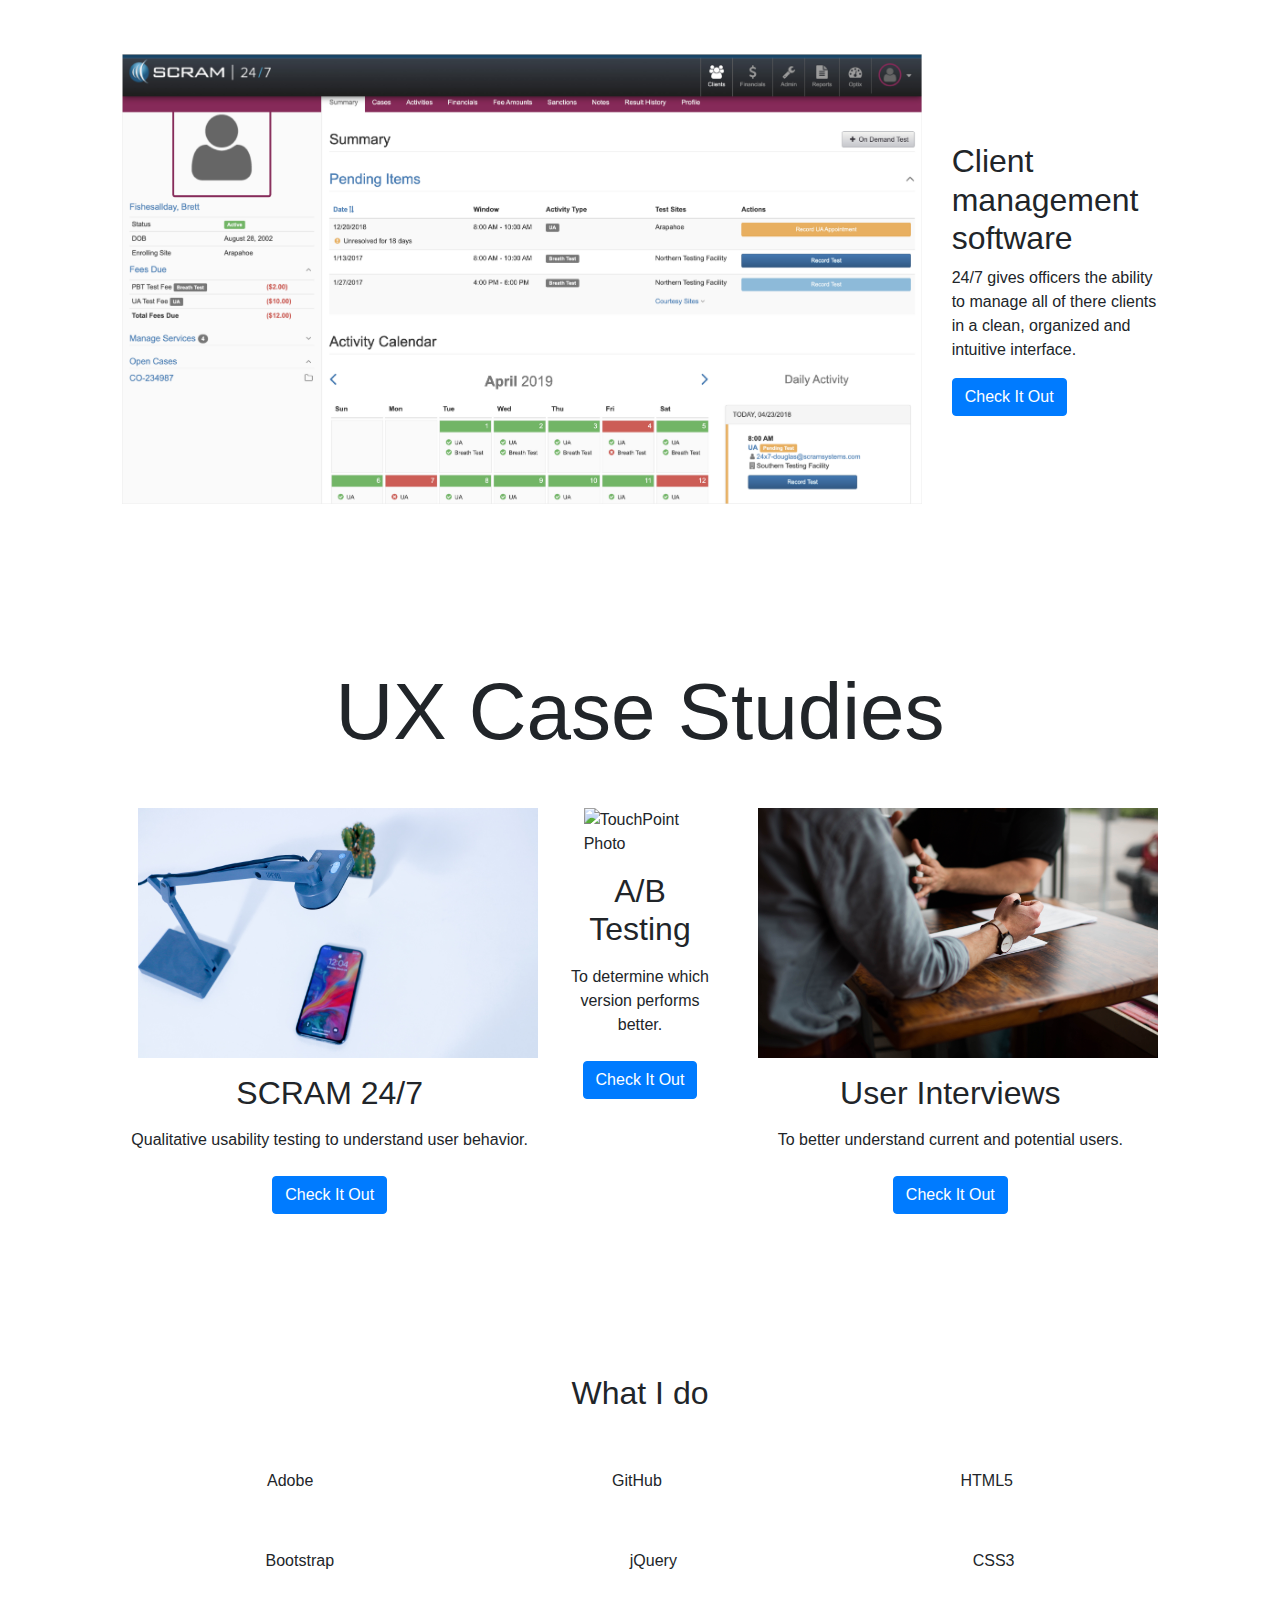
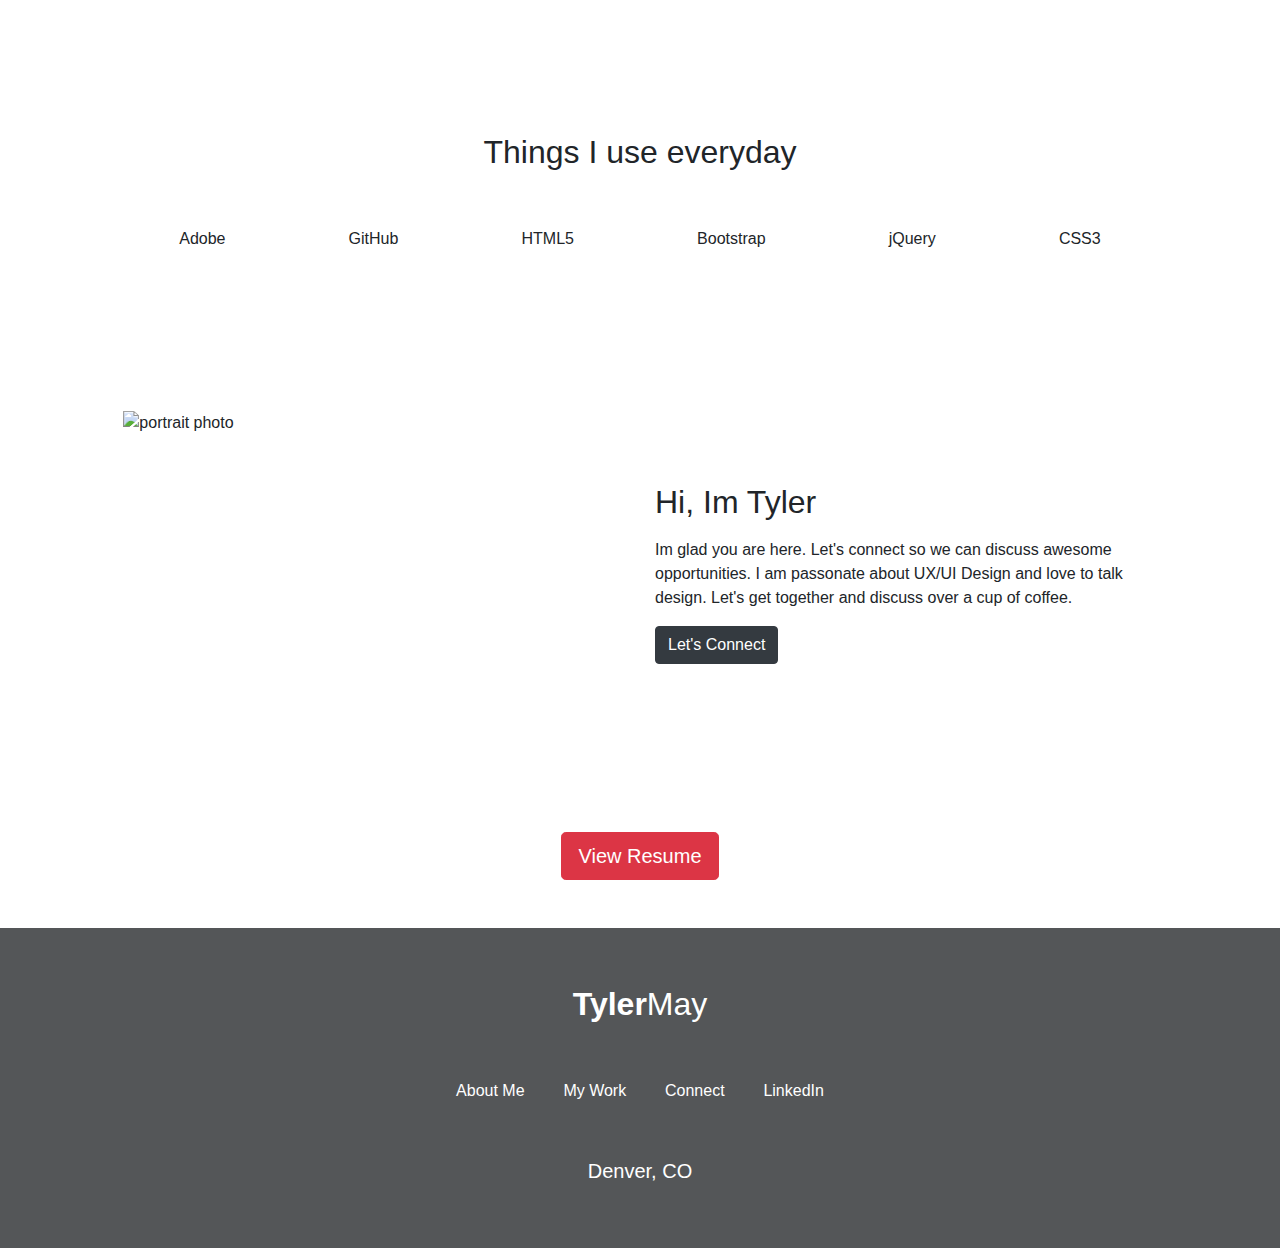
==== commit 75be1a6e: "adjustment to headers and ui adjustments to sections" ====
--- a/index.html
+++ b/index.html
@@ -21,10 +21,10 @@
     <div class="collapse navbar-collapse" id="navbarText">
       <ul class="navbar-nav mr-auto">
         <li class="nav-item">
-          <a class="nav-link" href="#">About Me</a>
-        </li>
-        <li class="nav-item">
-          <a class="nav-link" href="#">My Work</a>
+          <a class="nav-link" href="aboutme.html">About Me</a>
+        </li>
+        <li class="nav-item">
+          <a class="nav-link" href="mywork.html">My Work</a>
         </li>
         <li class="nav-item">
           <a class="nav-link" href="connect.html">Connect</a>
@@ -51,7 +51,7 @@
       </div>
       <div class="row justify-content-center">
         <div class="col-md-12">
-          <h3 class="page-header text-center">Im glad you're here. Enjoy checking out my work and let's connect.</h3>
+          <h3 class="page-header text-center">Im glad you're here. Enjoy checking out my UX/UI work and let's connect.</h3>
         </div>
       </div>
       <div class="row justify-content-center marginToBottom">
@@ -63,10 +63,9 @@
       <div class="row justify-content-center">
         <div class="col-md-10">
           <!-- TP work -->
-          <h1 class="page-header text-center mb-5 workHeader"><strong>UX/UI Design</strong></h1>
+          <h1 class="page-header text-center mb-5 workHeader">Mobile Design: TouchPoint</h1>
           <div class="row marginToBottomContent">
             <div class="col align-self-center">
-              <h1 class="mb-3"><strong>TouchPoint</strong></h1>
               <h2>App redesign</h2>
               <p class="">TouchPoint is a mobile application assigned to low risk offenders that have court mandated monitoring.</p>
               <div class="">
@@ -78,13 +77,12 @@
             </div>
           </div>
           <!-- 24/7 work -->
-          <!-- <h1 class="page-header text-center mb-5 workHeader"><strong>SCRAM 24/7</strong></h1> -->
+          <h1 class="page-header text-center mb-5 workHeader">SCRAM 24/7</h1>
           <div class="row marginToBottomContent">
             <div class="col">
               <img src="./img/24x7.jpg" alt="24/7 Photo" width="800" height="450">
             </div>
             <div class="col align-self-center">
-              <h1 class="mb-3"><strong>SCRAM 24/7</strong></h1>
               <h2>Client management software</h2>
               <p class="">24/7 gives officers the ability to manage all of there clients in a clean, organized and intuitive interface.</p>
               <div class="">
@@ -93,11 +91,12 @@
             </div>
           </div>
           <!-- Research -->
-          <h1 class="page-header text-center mb-5 workHeader"><strong>UX Research</strong></h1>
+          <!-- Photos need to be fixed so that they are aligned with the headers and btn -->
+          <h1 class="page-header text-center mb-5 workHeader">UX Case Studies</h1>
           <div class="row marginToBottomContent">
             <div class="col">
               <img src="./img/usabilityTesting.jpg" class="mb-3 ml-3" alt="TouchPoint Photo" width="400" height="250">
-              <h2 class="mb-3 text-center">Usability Testing</h2>
+              <h2 class="mb-3 text-center">SCRAM 24/7</h2>
               <p class="text-center">Qualitative usability testing to understand user behavior.</p>
               <div class="text-center">
                 <a href="#" class="btn btn-primary mt-2">Check It Out</a>
@@ -106,7 +105,7 @@
             <div class="col">
               <img src="./img/TPnew.jpg" class="mb-3 ml-3" alt="TouchPoint Photo" width="400" height="250">
               <h2 class="mb-3 text-center">A/B Testing</h2>
-              <p class="text-center">Qualitative usability testing to understand user behavior.</p>
+              <p class="text-center">To determine which version performs better.</p>
               <div class="text-center">
                 <a href="#" class="btn btn-primary mt-2">Check It Out</a>
               </div>
@@ -114,15 +113,53 @@
             <div class="col">
               <img src="./img/userInterview.jpg" class="mb-3 ml-3" alt="TouchPoint Photo" width="400" height="250">
               <h2 class="mb-3 text-center">User Interviews</h2>
-              <p class="text-center">Qualitative usability testing to understand user behavior.</p>
+              <p class="text-center">To better understand current and potential users.</p>
               <div class="text-center">
                 <a href="#" class="btn btn-primary mt-2">Check It Out</a>
               </div>
             </div>
           </div>
+          <!-- What I do -->
+          <div class="marginToBottomContent">
+            <h2 class="page-header text-center mt-5">What I do</h2>
+            <ul class="list-unstyled list-inline d-flex justify-content-around mt-5">
+              <li class="list-inline-item" id="adobeBrandColor"><i class="fab fa-4x fa-adobe"></i>
+                <div class="text-center iconText mt-2">
+                  Adobe
+                </div>
+              </li>
+              <li class="list-inline-item text-center"><i class="fab fa-4x fa-github"></i>
+                <div class="text-center iconText mt-2">
+                  GitHub
+                </div>
+              </li>
+              <li class="list-inline-item text-center" id="html5BrandColor"><i class="fab fa-4x fa-html5"></i>
+                <div class="text-center iconText mt-2">
+                  HTML5
+                </div>
+              </li>
+            </ul>
+            <ul class="list-unstyled list-inline d-flex justify-content-around mt-5">
+              <li class="list-inline-item text-center" id="bootstrapBrandColor"><i class="fab fa-4x fa-bootstrap"></i>
+                <div class="text-center iconText mt-2">
+                  Bootstrap
+                </div>
+              </li>
+              <li class="list-inline-item text-center" id="JSBrandColor"><i class="fab fa-4x fa-js-square"></i>
+                <div class="text-center iconText mt-2">
+                  jQuery
+                </div>
+              </li>
+              <li class="list-inline-item text-center" id="CSSBrandColor"><i class="fab fa-4x fa-css3-alt"></i>
+                <div class="text-center iconText mt-2">
+                  CSS3
+                </div>
+              </li>
+            </ul>
+          </div>
           <!-- Things I use everyday -->
           <div class="marginToBottomContent">
-            <h1 class="page-header text-center mt-5">Things I use everyday</h1>
+            <h2 class="page-header text-center mt-5">Things I use everyday</h2>
             <ul class="list-unstyled list-inline d-flex justify-content-around mt-5">
               <li class="list-inline-item" id="adobeBrandColor"><i class="fab fa-4x fa-adobe"></i>
                 <div class="text-center iconText mt-2">
@@ -139,8 +176,6 @@
                   HTML5
                 </div>
               </li>
-            </ul>
-            <ul class="list-unstyled list-inline d-flex justify-content-around mt-5">
               <li class="list-inline-item text-center" id="bootstrapBrandColor"><i class="fab fa-4x fa-bootstrap"></i>
                 <div class="text-center iconText mt-2">
                   Bootstrap
@@ -167,12 +202,12 @@
               <h2 class="mb-3">Hi, Im Tyler</h2>
               <p class="">Im glad you are here. Let's connect so we can discuss awesome opportunities. I am passonate about UX/UI Design and love to talk design. Let's get together and discuss over a cup of coffee.</p>
               <div class="">
-                <a href="#" class="btn btn-dark">Let's Connect</a>
+                <a href="connect.html" class="btn btn-dark">Let's Connect</a>
               </div>
             </div>
           </div>
           <div class="text-center mb-5">
-            <a href="#" class="btn btn-lg btn-danger">View Resume</a>
+            <a href="./resume/Resume.pdf" class="btn btn-lg btn-danger" target="_blank">View Resume</a>
           </div>
         </div>
       </div>
@@ -184,7 +219,6 @@
   <script src="https://cdnjs.cloudflare.com/ajax/libs/popper.js/1.12.9/umd/popper.min.js" integrity="sha384-ApNbgh9B+Y1QKtv3Rn7W3mgPxhU9K/ScQsAP7hUibX39j7fakFPskvXusvfa0b4Q" crossorigin="anonymous"></script>
   <script src="https://maxcdn.bootstrapcdn.com/bootstrap/4.0.0/js/bootstrap.min.js" integrity="sha384-JZR6Spejh4U02d8jOt6vLEHfe/JQGiRRSQQxSfFWpi1MquVdAyjUar5+76PVCmYl" crossorigin="anonymous"></script>
   <script type="text/javascript">
-
     $('#top').hide();
 
     var mybutton = document.getElementById("top");
@@ -213,19 +247,19 @@
       <h2 class="mb-5 footerNavItem"><strong>Tyler</strong>May</h2>
       <ul class="nav justify-content-around mb-5">
         <li class="nav-item">
-          <a class="nav-link footerNavItem footerNavlink" href="#">About Me</a>
-        </li>
-        <li class="nav-item">
-          <a class="nav-link footerNavItem footerNavlink" href="#">My Work</a>
+          <a class="nav-link footerNavItem footerNavlink" href="aboutme.html">About Me</a>
+        </li>
+        <li class="nav-item">
+          <a class="nav-link footerNavItem footerNavlink" href="mywork.html">My Work</a>
         </li>
         <li class="nav-item">
           <a class="nav-link footerNavItem footerNavlink" href="connect.html">Connect</a>
         </li>
         <li class="nav-item">
-          <a class="nav-link footerNavItem footerNavlink" href="#">LinkedIn</a>
+          <a class="nav-link footerNavItem footerNavlink" href="https://www.linkedin.com/in/tyler-may-bb31606b/" target="_blank">LinkedIn</a>
         </li>
       </ul>
-      <h5 class="footerNavItem" id="denverCO">Denver, CO</h5>
+      <h5 class="footerNavItem" id="lighterFont">Denver, CO</h5>
     </div>
   </div>
 </footer>
--- a/main.css
+++ b/main.css
@@ -23,7 +23,7 @@
 }
 
 .workHeader {
-  font-size: 4rem;
+  font-size: 5rem;
 }
 
 .footerNavItem {
@@ -43,7 +43,7 @@
   color: #b6b6b6;
 }
 
-#denverCO {
+#lighterFont {
   font-weight: lighter;
 }
 
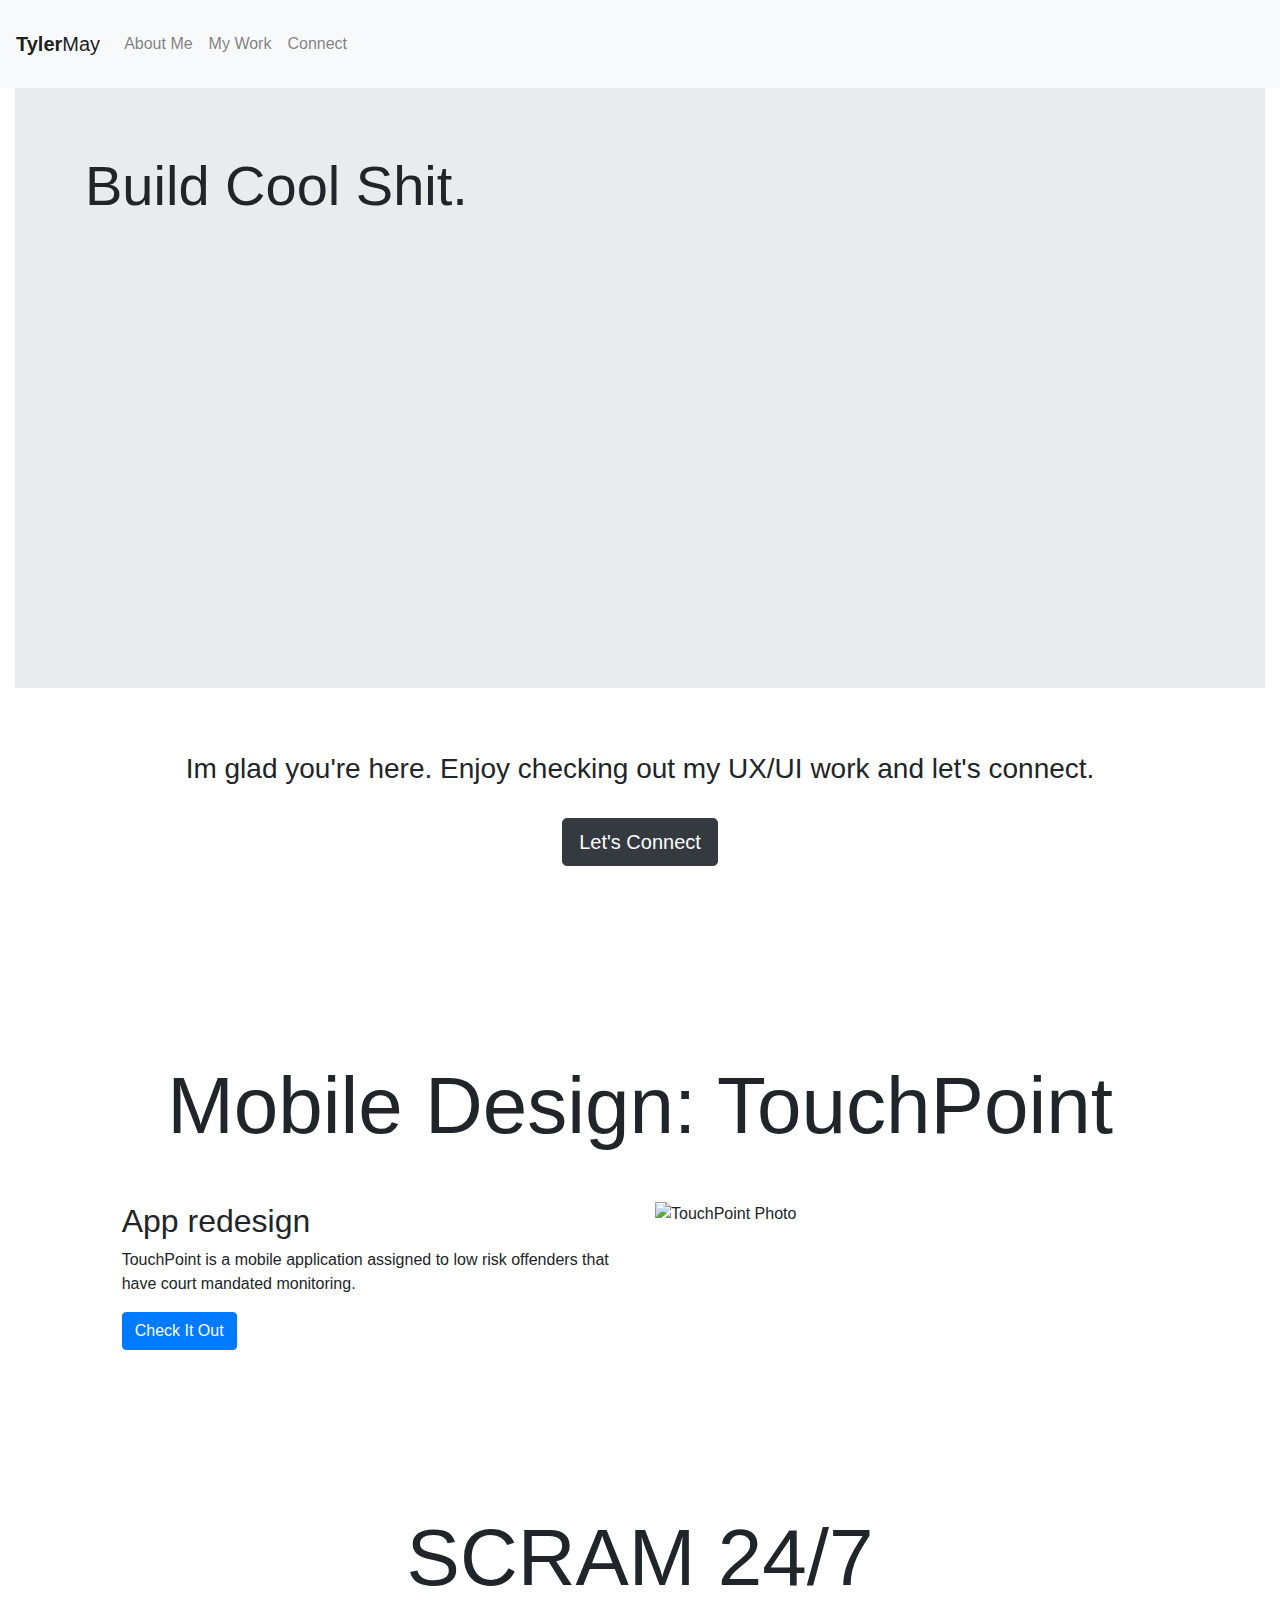
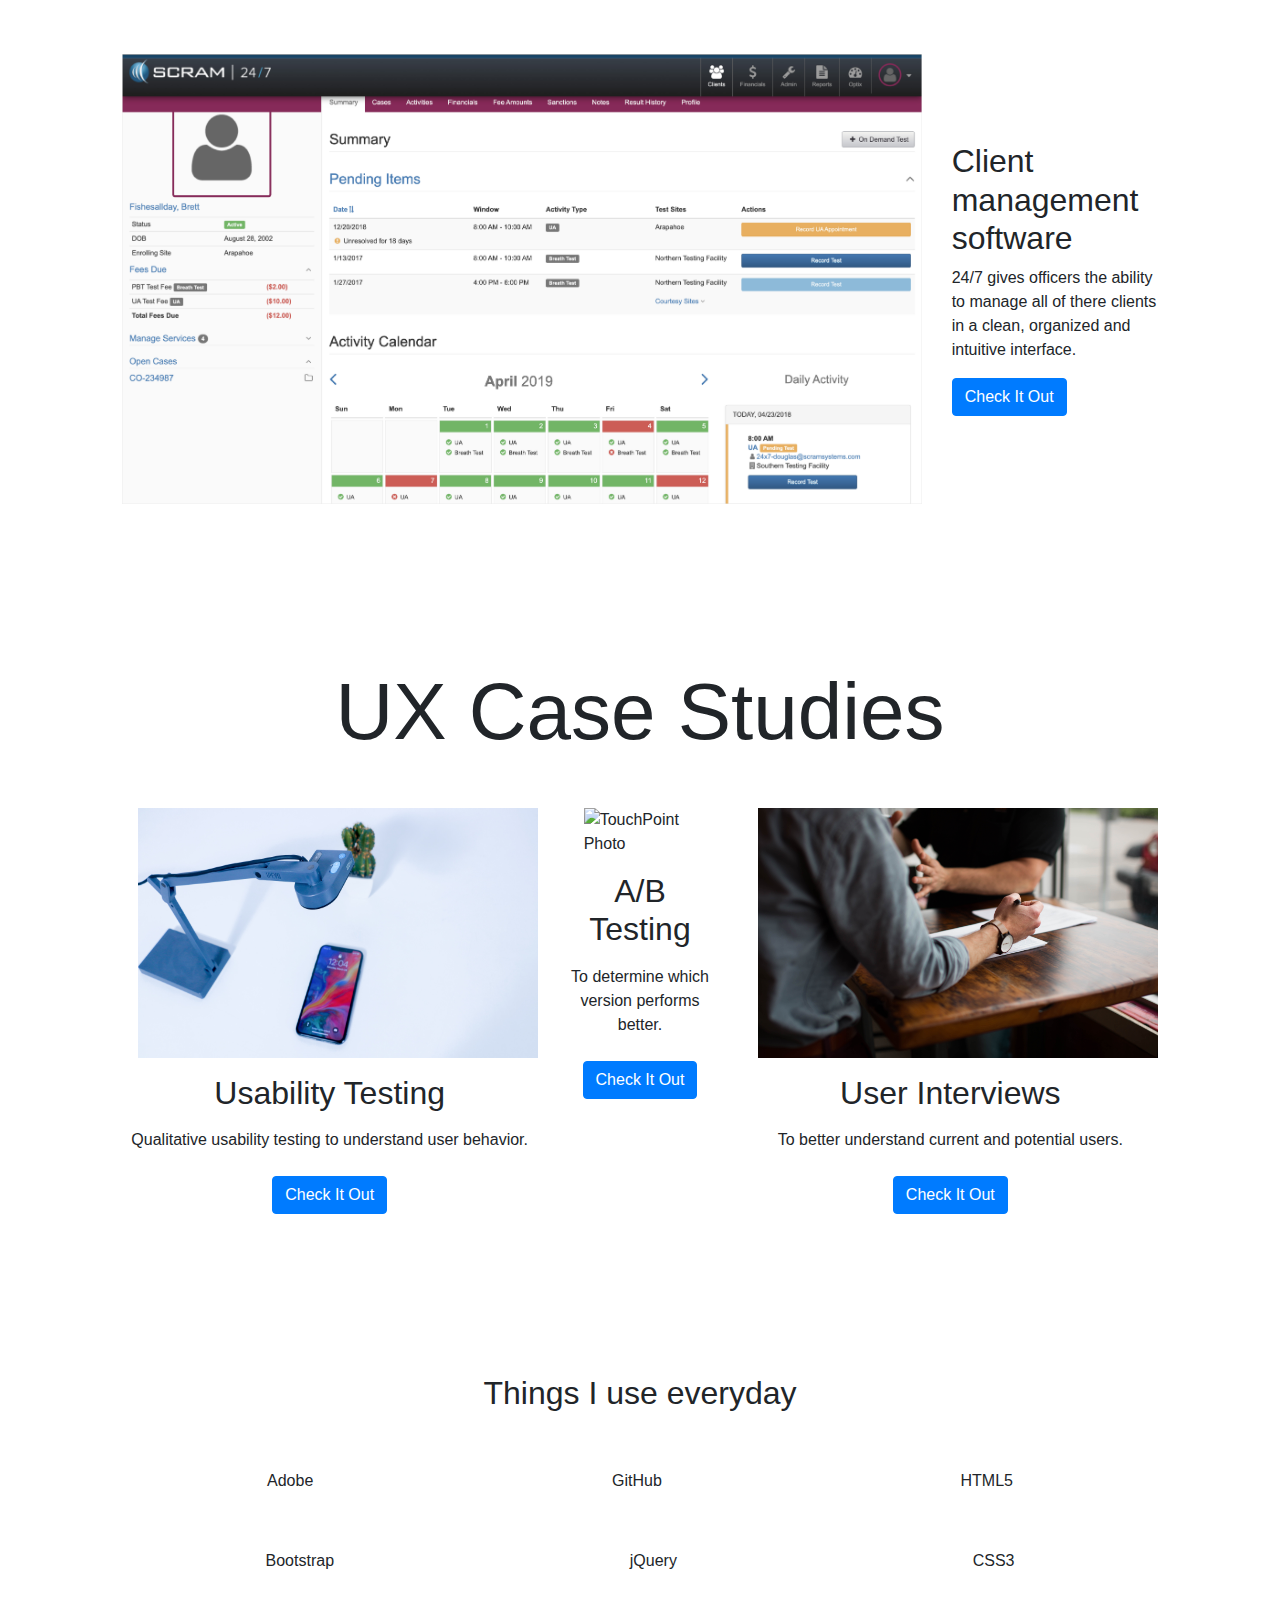
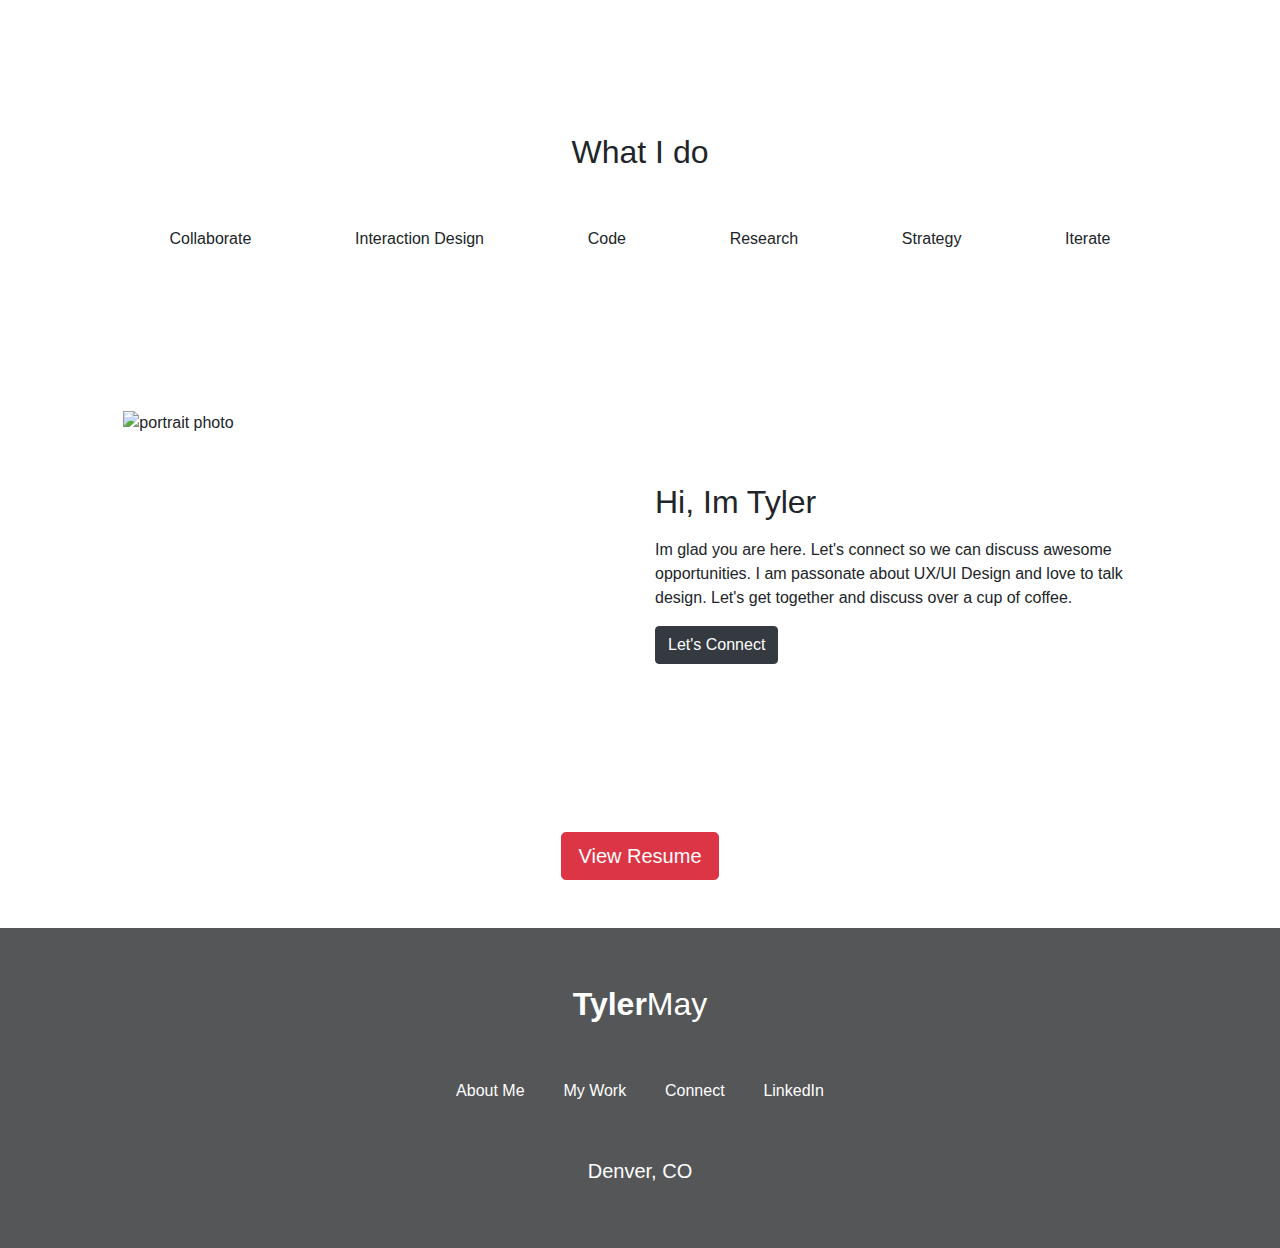
==== commit 22eeae64: "updated icons" ====
--- a/index.html
+++ b/index.html
@@ -96,7 +96,7 @@
           <div class="row marginToBottomContent">
             <div class="col">
               <img src="./img/usabilityTesting.jpg" class="mb-3 ml-3" alt="TouchPoint Photo" width="400" height="250">
-              <h2 class="mb-3 text-center">SCRAM 24/7</h2>
+              <h2 class="mb-3 text-center">Usability Testing</h2>
               <p class="text-center">Qualitative usability testing to understand user behavior.</p>
               <div class="text-center">
                 <a href="#" class="btn btn-primary mt-2">Check It Out</a>
@@ -121,7 +121,7 @@
           </div>
           <!-- What I do -->
           <div class="marginToBottomContent">
-            <h2 class="page-header text-center mt-5">What I do</h2>
+            <h2 class="page-header text-center mt-5">Things I use everyday</h2>
             <ul class="list-unstyled list-inline d-flex justify-content-around mt-5">
               <li class="list-inline-item" id="adobeBrandColor"><i class="fab fa-4x fa-adobe"></i>
                 <div class="text-center iconText mt-2">
@@ -159,36 +159,36 @@
           </div>
           <!-- Things I use everyday -->
           <div class="marginToBottomContent">
-            <h2 class="page-header text-center mt-5">Things I use everyday</h2>
+            <h2 class="page-header text-center mt-5">What I do</h2>
             <ul class="list-unstyled list-inline d-flex justify-content-around mt-5">
-              <li class="list-inline-item" id="adobeBrandColor"><i class="fab fa-4x fa-adobe"></i>
-                <div class="text-center iconText mt-2">
-                  Adobe
-                </div>
-              </li>
-              <li class="list-inline-item text-center"><i class="fab fa-4x fa-github"></i>
-                <div class="text-center iconText mt-2">
-                  GitHub
-                </div>
-              </li>
-              <li class="list-inline-item text-center" id="html5BrandColor"><i class="fab fa-4x fa-html5"></i>
-                <div class="text-center iconText mt-2">
-                  HTML5
-                </div>
-              </li>
-              <li class="list-inline-item text-center" id="bootstrapBrandColor"><i class="fab fa-4x fa-bootstrap"></i>
-                <div class="text-center iconText mt-2">
-                  Bootstrap
-                </div>
-              </li>
-              <li class="list-inline-item text-center" id="JSBrandColor"><i class="fab fa-4x fa-js-square"></i>
-                <div class="text-center iconText mt-2">
-                  jQuery
-                </div>
-              </li>
-              <li class="list-inline-item text-center" id="CSSBrandColor"><i class="fab fa-4x fa-css3-alt"></i>
-                <div class="text-center iconText mt-2">
-                  CSS3
+              <li class="list-inline-item"><i class="fas fa-3x fa-sitemap"></i>
+                <div class="text-center iconText mt-2">
+                  Collaborate
+                </div>
+              </li>
+              <li class="list-inline-item text-center"><i class="fas fa-3x fa-pen-nib"></i>
+                <div class="text-center iconText mt-2">
+                  Interaction Design
+                </div>
+              </li>
+              <li class="list-inline-item text-center"><i class="fas fa-3x fa-code"></i>
+                <div class="text-center iconText mt-2">
+                  Code
+                </div>
+              </li>
+              <li class="list-inline-item text-center"><i class="fas fa-3x fa-microscope"></i>
+                <div class="text-center iconText mt-2">
+                  Research
+                </div>
+              </li>
+              <li class="list-inline-item text-center"><i class="fas fa-3x fa-laptop"></i>
+                <div class="text-center iconText mt-2">
+                  Strategy
+                </div>
+              </li>
+              <li class="list-inline-item text-center"><i class="fas fa-3x fa-sync-alt"></i>
+                <div class="text-center iconText mt-2">
+                  Iterate
                 </div>
               </li>
             </ul>
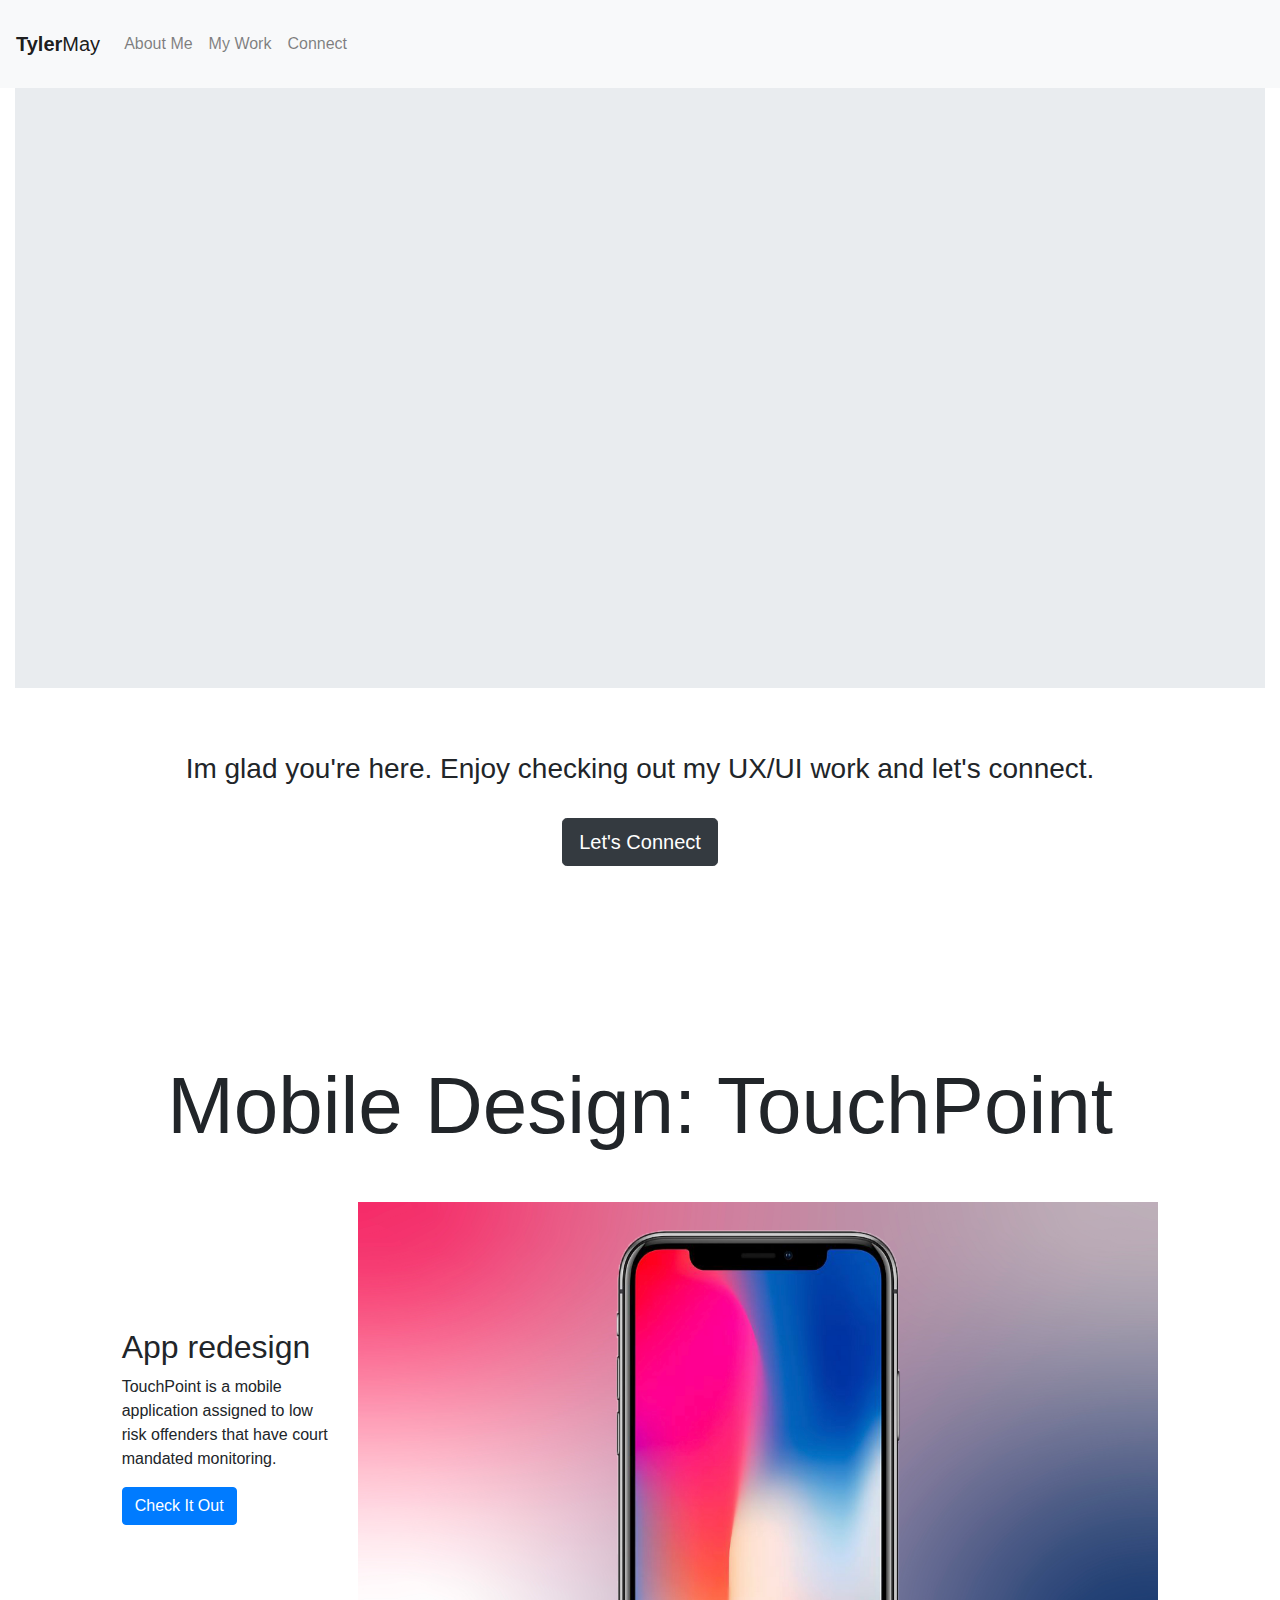
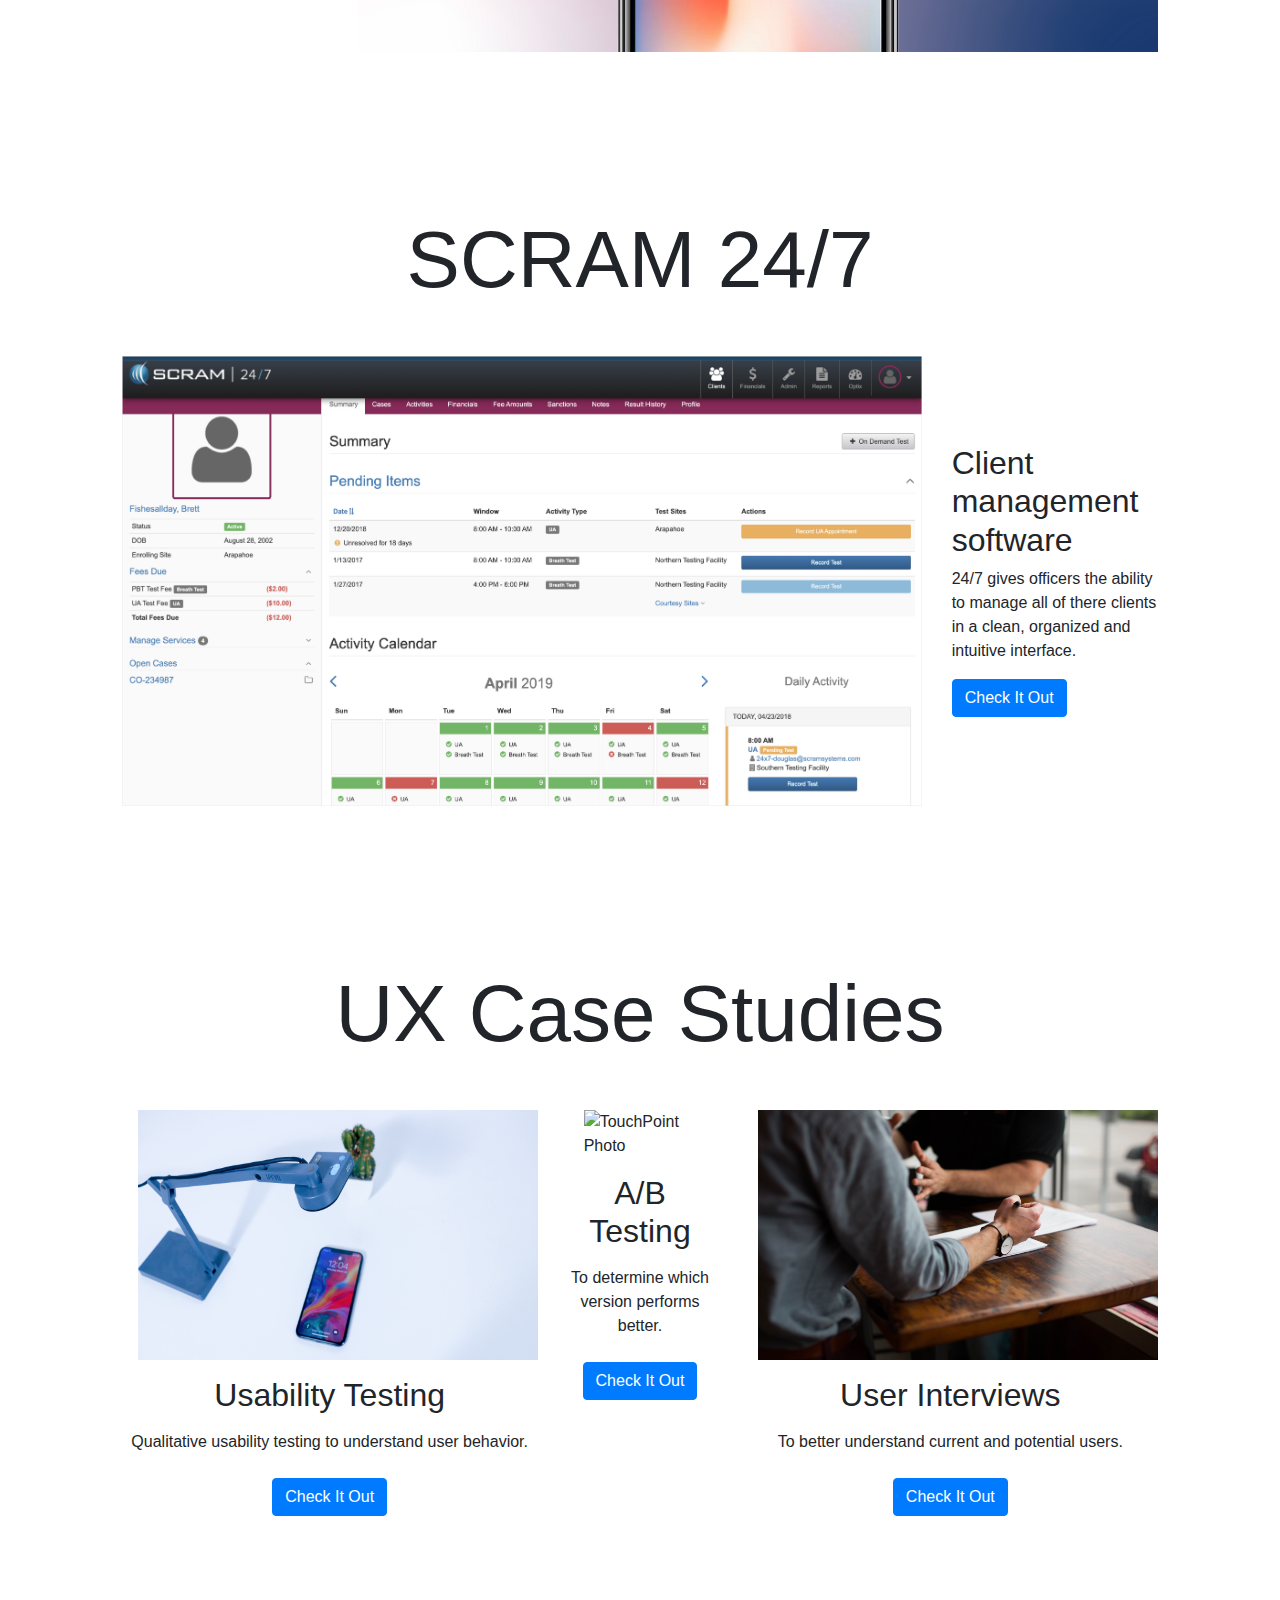
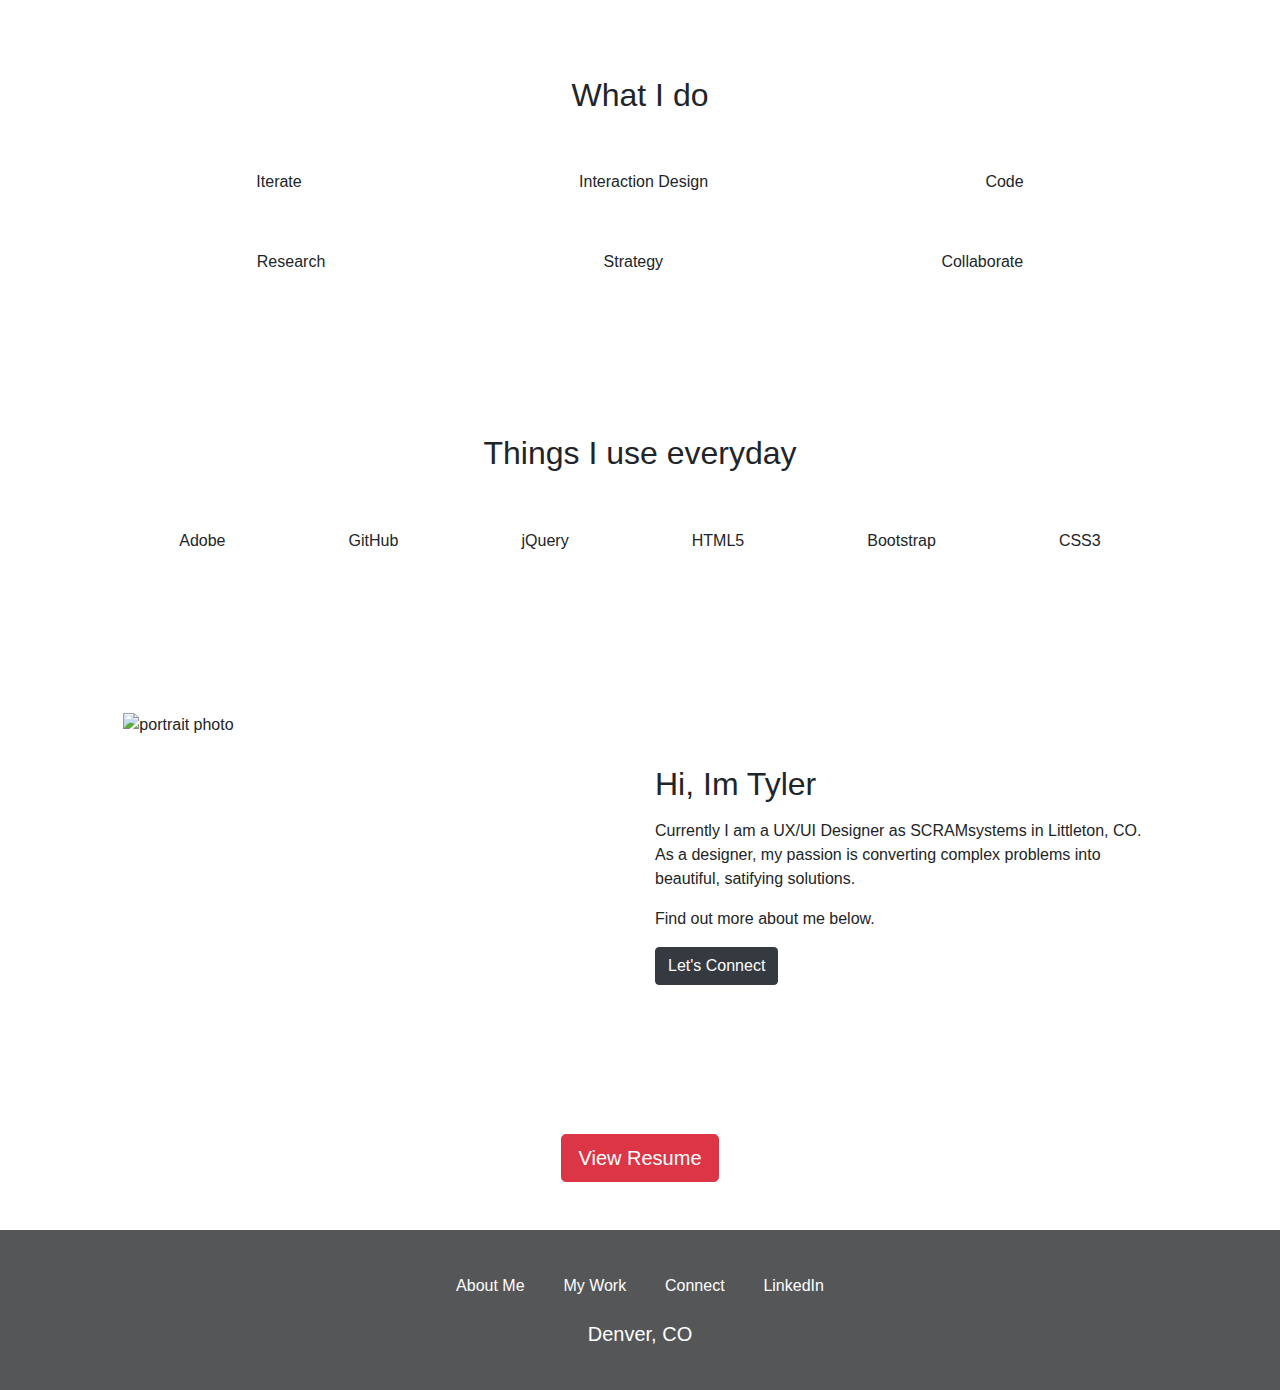
==== commit 207f2b27: "Check it out link to TP work created and UI changes" ====
--- a/index.html
+++ b/index.html
@@ -36,7 +36,7 @@
   <div class="fixed-bottom">
     <div class="row float-right">
       <div class="col-md-10">
-        <h2 class="col-md-6 mb-4 mr-3"><a href="#" onclick="topFunction()" id="top"><i class="fas fa-lg fa-arrow-alt-circle-up"></i></a></h2>
+        <h2 class="col-md-6 mb-4 mr-3"><a href="#" onclick="topFunction()" id="top"><i class="fas fa-lg fa-arrow-alt-circle-up text-dark"></i></a></h2>
       </div>
     </div>
   </div>
@@ -46,7 +46,6 @@
     <section>
       <div class="jumbotron jumbotron-fluid">
         <div class="container">
-          <h1 class="display-4">Build Cool Shit.</h1>
         </div>
       </div>
       <div class="row justify-content-center">
@@ -69,11 +68,11 @@
               <h2>App redesign</h2>
               <p class="">TouchPoint is a mobile application assigned to low risk offenders that have court mandated monitoring.</p>
               <div class="">
-                <a href="#" class="btn btn-primary">Check It Out</a>
-              </div>
-            </div>
-            <div class="col">
-              <img src="./img/TPnew.jpg" alt="TouchPoint Photo" width="800" height="500">
+                <a href="checkItOutTP.html" class="btn btn-primary">Check It Out</a>
+              </div>
+            </div>
+            <div class="col">
+              <img src="./img/mobileDevice.jpg" alt="TouchPoint Photo" width="800" height="450">
             </div>
           </div>
           <!-- 24/7 work -->
@@ -121,74 +120,74 @@
           </div>
           <!-- What I do -->
           <div class="marginToBottomContent">
+            <h2 class="page-header text-center mt-5">What I do</h2>
+            <ul class="list-unstyled list-inline d-flex justify-content-around mt-5">
+              <li class="list-inline-item text-center"><i class="fas fa-3x fa-sync-alt"></i>
+                <div class="text-center iconText mt-2">
+                  Iterate
+                </div>
+              </li>
+              <li class="list-inline-item text-center"><i class="fas fa-3x fa-pen-nib"></i>
+                <div class="text-center iconText mt-2">
+                  Interaction Design
+                </div>
+              </li>
+              <li class="list-inline-item text-center"><i class="fas fa-3x fa-code"></i>
+                <div class="text-center iconText mt-2">
+                  Code
+                </div>
+              </li>
+            </ul>
+            <ul class="list-unstyled list-inline d-flex justify-content-around mt-5">
+              <li class="list-inline-item text-center"><i class="fas fa-3x fa-microscope"></i>
+                <div class="text-center iconText mt-2">
+                  Research
+                </div>
+              </li>
+              <li class="list-inline-item text-center"><i class="fas fa-3x fa-laptop"></i>
+                <div class="text-center iconText mt-2">
+                  Strategy
+                </div>
+              </li>
+              <li class="list-inline-item text-center"><i class="fas fa-3x fa-sitemap"></i>
+                <div class="text-center iconText mt-2">
+                  Collaborate
+                </div>
+              </li>
+            </ul>
+          </div>
+          <!-- Things I use everyday -->
+          <div class="marginToBottomContent">
             <h2 class="page-header text-center mt-5">Things I use everyday</h2>
             <ul class="list-unstyled list-inline d-flex justify-content-around mt-5">
-              <li class="list-inline-item" id="adobeBrandColor"><i class="fab fa-4x fa-adobe"></i>
+              <li class="list-inline-item" id="adobeBrandColor"><i class="fab fa-5x fa-adobe"></i>
                 <div class="text-center iconText mt-2">
                   Adobe
                 </div>
               </li>
-              <li class="list-inline-item text-center"><i class="fab fa-4x fa-github"></i>
+              <li class="list-inline-item text-center"><i class="fab fa-5x fa-github"></i>
                 <div class="text-center iconText mt-2">
                   GitHub
                 </div>
               </li>
-              <li class="list-inline-item text-center" id="html5BrandColor"><i class="fab fa-4x fa-html5"></i>
+              <li class="list-inline-item text-center" id="JSBrandColor"><i class="fab fa-5x fa-js-square"></i>
+                <div class="text-center iconText mt-2">
+                  jQuery
+                </div>
+              </li>
+              <li class="list-inline-item text-center" id="html5BrandColor"><i class="fab fa-5x fa-html5"></i>
                 <div class="text-center iconText mt-2">
                   HTML5
                 </div>
               </li>
-            </ul>
-            <ul class="list-unstyled list-inline d-flex justify-content-around mt-5">
-              <li class="list-inline-item text-center" id="bootstrapBrandColor"><i class="fab fa-4x fa-bootstrap"></i>
+              <li class="list-inline-item text-center" id="bootstrapBrandColor"><i class="fab fa-5x fa-bootstrap"></i>
                 <div class="text-center iconText mt-2">
                   Bootstrap
                 </div>
               </li>
-              <li class="list-inline-item text-center" id="JSBrandColor"><i class="fab fa-4x fa-js-square"></i>
-                <div class="text-center iconText mt-2">
-                  jQuery
-                </div>
-              </li>
-              <li class="list-inline-item text-center" id="CSSBrandColor"><i class="fab fa-4x fa-css3-alt"></i>
+              <li class="list-inline-item text-center" id="CSSBrandColor"><i class="fab fa-5x fa-css3-alt"></i>
                 <div class="text-center iconText mt-2">
                   CSS3
-                </div>
-              </li>
-            </ul>
-          </div>
-          <!-- Things I use everyday -->
-          <div class="marginToBottomContent">
-            <h2 class="page-header text-center mt-5">What I do</h2>
-            <ul class="list-unstyled list-inline d-flex justify-content-around mt-5">
-              <li class="list-inline-item"><i class="fas fa-3x fa-sitemap"></i>
-                <div class="text-center iconText mt-2">
-                  Collaborate
-                </div>
-              </li>
-              <li class="list-inline-item text-center"><i class="fas fa-3x fa-pen-nib"></i>
-                <div class="text-center iconText mt-2">
-                  Interaction Design
-                </div>
-              </li>
-              <li class="list-inline-item text-center"><i class="fas fa-3x fa-code"></i>
-                <div class="text-center iconText mt-2">
-                  Code
-                </div>
-              </li>
-              <li class="list-inline-item text-center"><i class="fas fa-3x fa-microscope"></i>
-                <div class="text-center iconText mt-2">
-                  Research
-                </div>
-              </li>
-              <li class="list-inline-item text-center"><i class="fas fa-3x fa-laptop"></i>
-                <div class="text-center iconText mt-2">
-                  Strategy
-                </div>
-              </li>
-              <li class="list-inline-item text-center"><i class="fas fa-3x fa-sync-alt"></i>
-                <div class="text-center iconText mt-2">
-                  Iterate
                 </div>
               </li>
             </ul>
@@ -200,7 +199,8 @@
             </div>
             <div class="col align-self-center">
               <h2 class="mb-3">Hi, Im Tyler</h2>
-              <p class="">Im glad you are here. Let's connect so we can discuss awesome opportunities. I am passonate about UX/UI Design and love to talk design. Let's get together and discuss over a cup of coffee.</p>
+              <p class="">Currently I am a UX/UI Designer as SCRAMsystems in Littleton, CO. As a designer, my passion is converting complex problems into beautiful, satifying solutions.</p>
+              <p>Find out more about me below.</p>
               <div class="">
                 <a href="connect.html" class="btn btn-dark">Let's Connect</a>
               </div>
@@ -215,7 +215,7 @@
   </div>
 
   <!-- JavaScript -->
-  <script src="https://code.jquery.com/jquery-3.2.1.slim.min.js" integrity="sha384-KJ3o2DKtIkvYIK3UENzmM7KCkRr/rE9/Qpg6aAZGJwFDMVNA/GpGFF93hXpG5KkN" crossorigin="anonymous"></script>
+  <script src="https://code.jquery.com/jquery-3.2.1.min.js" integrity="sha256-hwg4gsxgFZhOsEEamdOYGBf13FyQuiTwlAQgxVSNgt4=" crossorigin="anonymous"></script>
   <script src="https://cdnjs.cloudflare.com/ajax/libs/popper.js/1.12.9/umd/popper.min.js" integrity="sha384-ApNbgh9B+Y1QKtv3Rn7W3mgPxhU9K/ScQsAP7hUibX39j7fakFPskvXusvfa0b4Q" crossorigin="anonymous"></script>
   <script src="https://maxcdn.bootstrapcdn.com/bootstrap/4.0.0/js/bootstrap.min.js" integrity="sha384-JZR6Spejh4U02d8jOt6vLEHfe/JQGiRRSQQxSfFWpi1MquVdAyjUar5+76PVCmYl" crossorigin="anonymous"></script>
   <script type="text/javascript">
@@ -228,7 +228,7 @@
     };
 
     function scrollFunction() {
-      if (document.body.scrollTop > 300 || document.documentElement.scrollTop > 300) {
+      if (document.body.scrollTop > 925 || document.documentElement.scrollTop > 925) {
         mybutton.style.display = "block";
       } else {
         mybutton.style.display = "none";
@@ -244,8 +244,7 @@
 <footer>
   <div class="row justify-content-center align-items-center" id="footer">
     <div class="col-md-4 text-center">
-      <h2 class="mb-5 footerNavItem"><strong>Tyler</strong>May</h2>
-      <ul class="nav justify-content-around mb-5">
+      <ul class="nav justify-content-around mb-3">
         <li class="nav-item">
           <a class="nav-link footerNavItem footerNavlink" href="aboutme.html">About Me</a>
         </li>
--- a/main.css
+++ b/main.css
@@ -16,6 +16,10 @@
 
 .marginToBottomContent {
   margin-bottom: 10rem;
+}
+
+.marginToBottomAboutMe {
+  margin-bottom: 5rem;
 }
 
 .marginToBottomContentPortrait {
@@ -68,7 +72,7 @@
 }
 
 #footer {
-  height: 20rem;
+  height: 10rem;
   background-color: #545658;
 }
 
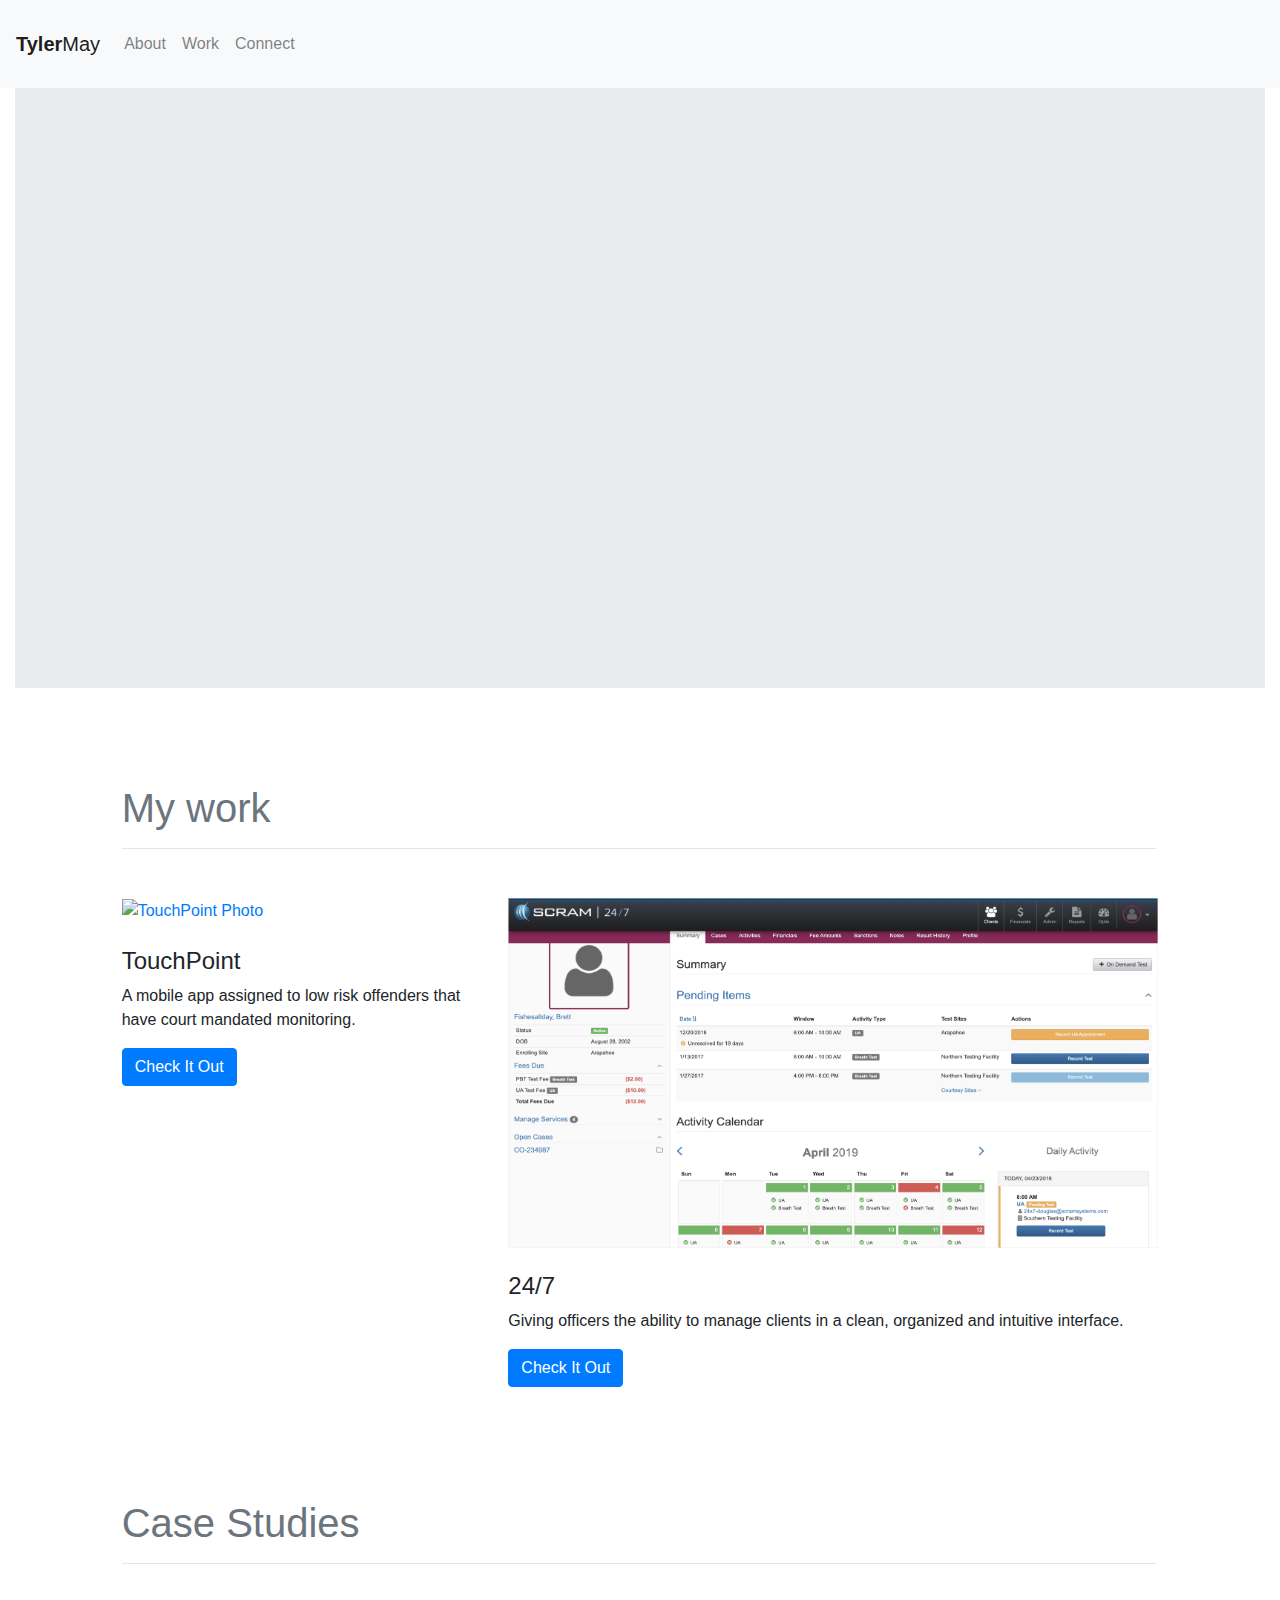
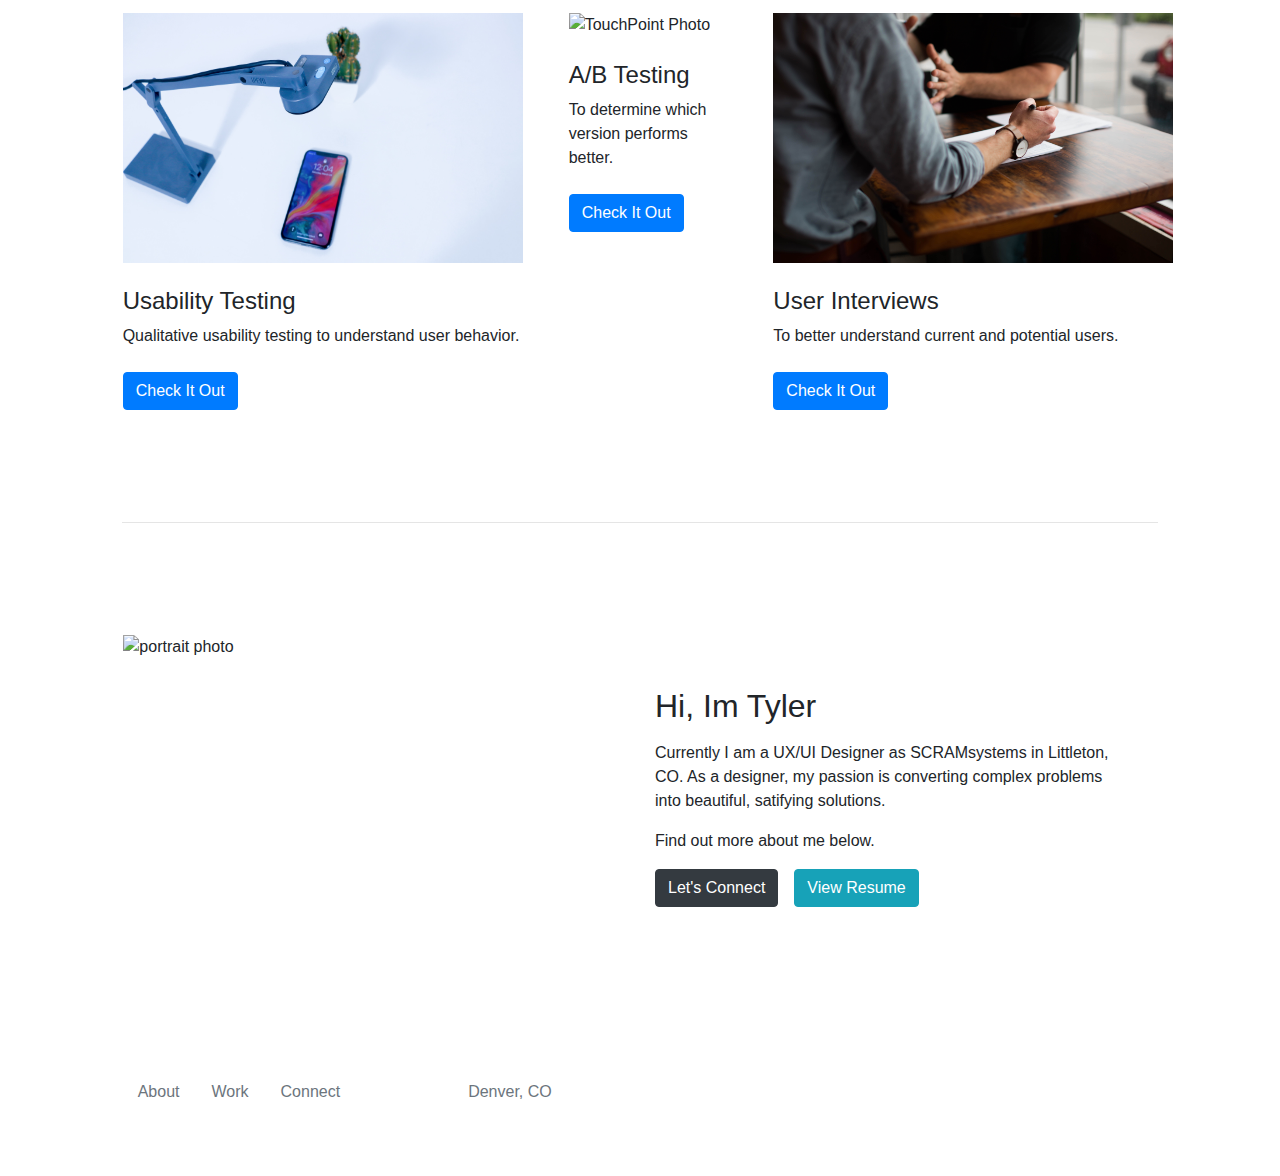
==== commit 6e1cd9ff: "footer and about me page update" ====
--- a/index.html
+++ b/index.html
@@ -21,10 +21,10 @@
     <div class="collapse navbar-collapse" id="navbarText">
       <ul class="navbar-nav mr-auto">
         <li class="nav-item">
-          <a class="nav-link" href="aboutme.html">About Me</a>
-        </li>
-        <li class="nav-item">
-          <a class="nav-link" href="mywork.html">My Work</a>
+          <a class="nav-link" href="aboutme.html">About</a>
+        </li>
+        <li class="nav-item">
+          <a class="nav-link" href="mywork.html">Work</a>
         </li>
         <li class="nav-item">
           <a class="nav-link" href="connect.html">Connect</a>
@@ -44,82 +44,80 @@
   <div class="container-fluid">
     <!-- Content here -->
     <section>
-      <div class="jumbotron jumbotron-fluid">
+      <div class="jumbotron jumbotron-fluid mb-5">
         <div class="container">
         </div>
       </div>
-      <div class="row justify-content-center">
+      <!-- <div class="row justify-content-center">
         <div class="col-md-12">
           <h3 class="page-header text-center">Im glad you're here. Enjoy checking out my UX/UI work and let's connect.</h3>
         </div>
       </div>
-      <div class="row justify-content-center marginToBottom">
+      <div class="row justify-content-center mb-5">
         <div class="col text-center">
-          <!-- <button href="#connectBtn" type="button" class="btn btn-lg btn-dark" data-toggle="tab" role="tab" id="connectWithMeBtn">Connect</button> -->
           <a href="connect.html" class="btn btn-lg btn-dark">Let's Connect</a>
         </div>
-      </div>
+      </div> -->
       <div class="row justify-content-center">
         <div class="col-md-10">
-          <!-- TP work -->
-          <h1 class="page-header text-center mb-5 workHeader">Mobile Design: TouchPoint</h1>
+          <!-- My work. -->
+          <h1 class="page-header ml-0 mb-5 mt-5 text-muted">
+            My work
+            <hr class="col">
+          </h1>
           <div class="row marginToBottomContent">
-            <div class="col align-self-center">
-              <h2>App redesign</h2>
-              <p class="">TouchPoint is a mobile application assigned to low risk offenders that have court mandated monitoring.</p>
+            <div class="col">
+              <a href="checkItOutTP.html" class="tpPhoto"><img src="./img/TPLogin.jpg" alt="TouchPoint Photo" width="650" height="350"></a>
+              <h4 class="mt-4">TouchPoint</h4>
+              <p class="">A mobile app assigned to low risk offenders that have court mandated monitoring.</p>
               <div class="">
                 <a href="checkItOutTP.html" class="btn btn-primary">Check It Out</a>
               </div>
             </div>
             <div class="col">
-              <img src="./img/mobileDevice.jpg" alt="TouchPoint Photo" width="800" height="450">
-            </div>
-          </div>
-          <!-- 24/7 work -->
-          <h1 class="page-header text-center mb-5 workHeader">SCRAM 24/7</h1>
-          <div class="row marginToBottomContent">
-            <div class="col">
-              <img src="./img/24x7.jpg" alt="24/7 Photo" width="800" height="450">
-            </div>
-            <div class="col align-self-center">
-              <h2>Client management software</h2>
-              <p class="">24/7 gives officers the ability to manage all of there clients in a clean, organized and intuitive interface.</p>
+              <a href="checkItOut24x7.html"><img src="./img/24x7.jpg" alt="24/7 Photo" width="650" height="350"></a>
+              <h4 class="mt-4">24/7</h4>
+              <p class="">Giving officers the ability to manage clients in a clean, organized and intuitive interface.</p>
               <div class="">
-                <a href="#" class="btn btn-primary">Check It Out</a>
+                <a href="checkItOut24x7.html" class="btn btn-primary">Check It Out</a>
               </div>
             </div>
           </div>
           <!-- Research -->
           <!-- Photos need to be fixed so that they are aligned with the headers and btn -->
-          <h1 class="page-header text-center mb-5 workHeader">UX Case Studies</h1>
+          <h1 class="page-header ml-0 mb-5 mt-5 text-muted">
+            Case Studies
+            <hr class="col">
+          </h1>
           <div class="row marginToBottomContent">
-            <div class="col">
+            <div class="col pl-0">
               <img src="./img/usabilityTesting.jpg" class="mb-3 ml-3" alt="TouchPoint Photo" width="400" height="250">
-              <h2 class="mb-3 text-center">Usability Testing</h2>
-              <p class="text-center">Qualitative usability testing to understand user behavior.</p>
-              <div class="text-center">
+              <h4 class="ml-3 mt-2">Usability Testing</h4>
+              <p class="ml-3">Qualitative usability testing to understand user behavior.</p>
+              <div class="ml-3">
                 <a href="#" class="btn btn-primary mt-2">Check It Out</a>
               </div>
             </div>
             <div class="col">
               <img src="./img/TPnew.jpg" class="mb-3 ml-3" alt="TouchPoint Photo" width="400" height="250">
-              <h2 class="mb-3 text-center">A/B Testing</h2>
-              <p class="text-center">To determine which version performs better.</p>
-              <div class="text-center">
+              <h4 class="ml-3 mt-2">A/B Testing</h4>
+              <p class="ml-3">To determine which version performs better.</p>
+              <div class="ml-3">
                 <a href="#" class="btn btn-primary mt-2">Check It Out</a>
               </div>
             </div>
-            <div class="col">
+            <div class="col pr-0">
               <img src="./img/userInterview.jpg" class="mb-3 ml-3" alt="TouchPoint Photo" width="400" height="250">
-              <h2 class="mb-3 text-center">User Interviews</h2>
-              <p class="text-center">To better understand current and potential users.</p>
-              <div class="text-center">
+              <h4 class="ml-3 mt-2">User Interviews</h4>
+              <p class="ml-3">To better understand current and potential users.</p>
+              <div class="ml-3">
                 <a href="#" class="btn btn-primary mt-2">Check It Out</a>
               </div>
             </div>
           </div>
+          <hr class="marginToBottomContent">
           <!-- What I do -->
-          <div class="marginToBottomContent">
+          <!-- <div class="marginToBottomContent">
             <h2 class="page-header text-center mt-5">What I do</h2>
             <ul class="list-unstyled list-inline d-flex justify-content-around mt-5">
               <li class="list-inline-item text-center"><i class="fas fa-3x fa-sync-alt"></i>
@@ -155,9 +153,9 @@
                 </div>
               </li>
             </ul>
-          </div>
+          </div> -->
           <!-- Things I use everyday -->
-          <div class="marginToBottomContent">
+          <!-- <div class="marginToBottomContent">
             <h2 class="page-header text-center mt-5">Things I use everyday</h2>
             <ul class="list-unstyled list-inline d-flex justify-content-around mt-5">
               <li class="list-inline-item" id="adobeBrandColor"><i class="fab fa-5x fa-adobe"></i>
@@ -165,11 +163,6 @@
                   Adobe
                 </div>
               </li>
-              <li class="list-inline-item text-center"><i class="fab fa-5x fa-github"></i>
-                <div class="text-center iconText mt-2">
-                  GitHub
-                </div>
-              </li>
               <li class="list-inline-item text-center" id="JSBrandColor"><i class="fab fa-5x fa-js-square"></i>
                 <div class="text-center iconText mt-2">
                   jQuery
@@ -191,24 +184,42 @@
                 </div>
               </li>
             </ul>
-          </div>
+          </div> -->
           <!-- Lets Connect -->
-          <div class="row marginToBottomContentPortrait d-flex justify-content-center">
+          <div class="row marginToBottomContent d-flex justify-content-center">
             <div class="col d-flex justify-content-center">
               <img src="./img/portrait.jpg" alt="portrait photo" width="500" height="325">
             </div>
             <div class="col align-self-center">
               <h2 class="mb-3">Hi, Im Tyler</h2>
-              <p class="">Currently I am a UX/UI Designer as SCRAMsystems in Littleton, CO. As a designer, my passion is converting complex problems into beautiful, satifying solutions.</p>
+              <p class="mr-5">Currently I am a UX/UI Designer as SCRAMsystems in Littleton, CO. As a designer, my passion is converting complex problems into beautiful, satifying solutions.</p>
               <p>Find out more about me below.</p>
               <div class="">
-                <a href="connect.html" class="btn btn-dark">Let's Connect</a>
-              </div>
-            </div>
-          </div>
-          <div class="text-center mb-5">
+                <a href="connect.html" class="btn btn-dark mr-3">Let's Connect</a><a href="./resume/Resume.pdf" class="btn btn-info" target="_blank">View Resume</a>
+              </div>
+            </div>
+          </div>
+          <div class="row mb-5">
+            <div class="col-md-12 text-center">
+              <ul class="nav justify-content-start mb-3">
+                <li class="nav-item">
+                  <a class="nav-link footerLinks" href="aboutme.html">About</a>
+                </li>
+                <li class="nav-item">
+                  <a class="nav-link footerLinks" href="mywork.html">Work</a>
+                </li>
+                <li class="nav-item mr-5">
+                  <a class="nav-link footerLinks" href="connect.html">Connect</a>
+                </li>
+                <li class="nav-item ml-5">
+                  <a class="nav-link footerLinks" href="">Denver, CO</a>
+                </li>
+              </ul>
+            </div>
+          </div>
+          <!-- <div class="text-center mb-5">
             <a href="./resume/Resume.pdf" class="btn btn-lg btn-danger" target="_blank">View Resume</a>
-          </div>
+          </div> -->
         </div>
       </div>
     </section>
@@ -242,7 +253,22 @@
   </script>
 </body>
 <footer>
-  <div class="row justify-content-center align-items-center" id="footer">
+  <!-- <div class="row mb-5">
+    <div class="col-md-3 text-center">
+      <ul class="nav justify-content-around mb-3">
+        <li class="nav-item">
+          <a class="nav-link" href="aboutme.html">About Me</a>
+        </li>
+        <li class="nav-item">
+          <a class="nav-link" href="mywork.html">My Work</a>
+        </li>
+        <li class="nav-item">
+          <a class="nav-link" href="connect.html">Connect</a>
+        </li>
+      </ul>
+    </div>
+  </div> -->
+  <!-- <div class="row justify-content-center align-items-center" id="footer">
     <div class="col-md-4 text-center">
       <ul class="nav justify-content-around mb-3">
         <li class="nav-item">
@@ -260,7 +286,7 @@
       </ul>
       <h5 class="footerNavItem" id="lighterFont">Denver, CO</h5>
     </div>
-  </div>
+  </div> -->
 </footer>
 
 </html>
--- a/main.css
+++ b/main.css
@@ -15,7 +15,7 @@
 }
 
 .marginToBottomContent {
-  margin-bottom: 10rem;
+  margin-bottom: 7rem;
 }
 
 .marginToBottomAboutMe {
@@ -45,6 +45,18 @@
 
 .whatIDoIconSet {
   color: #b6b6b6;
+}
+
+.footerLinks {
+  color: #6c757d;
+}
+
+.footerLinks a:hover {
+  color: #6c757d;
+}
+
+a:hover {
+  color: black;
 }
 
 #lighterFont {
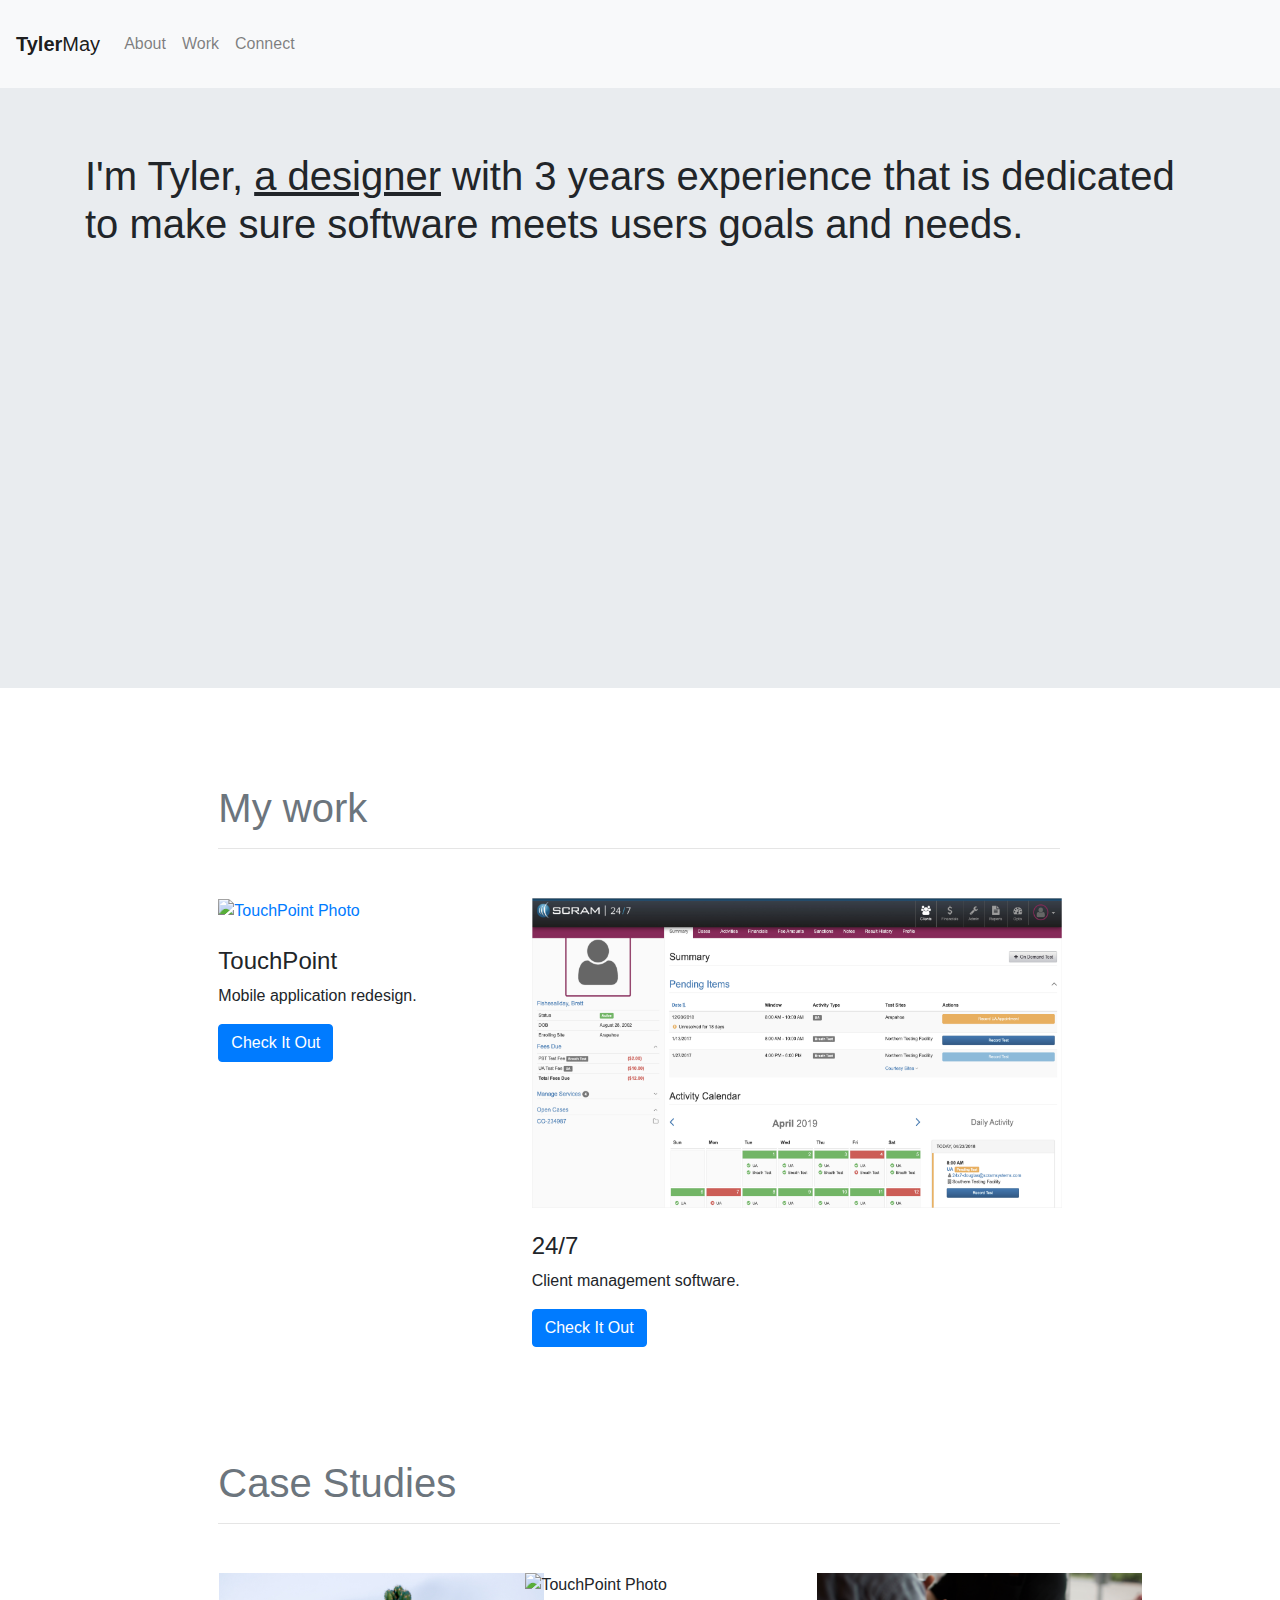
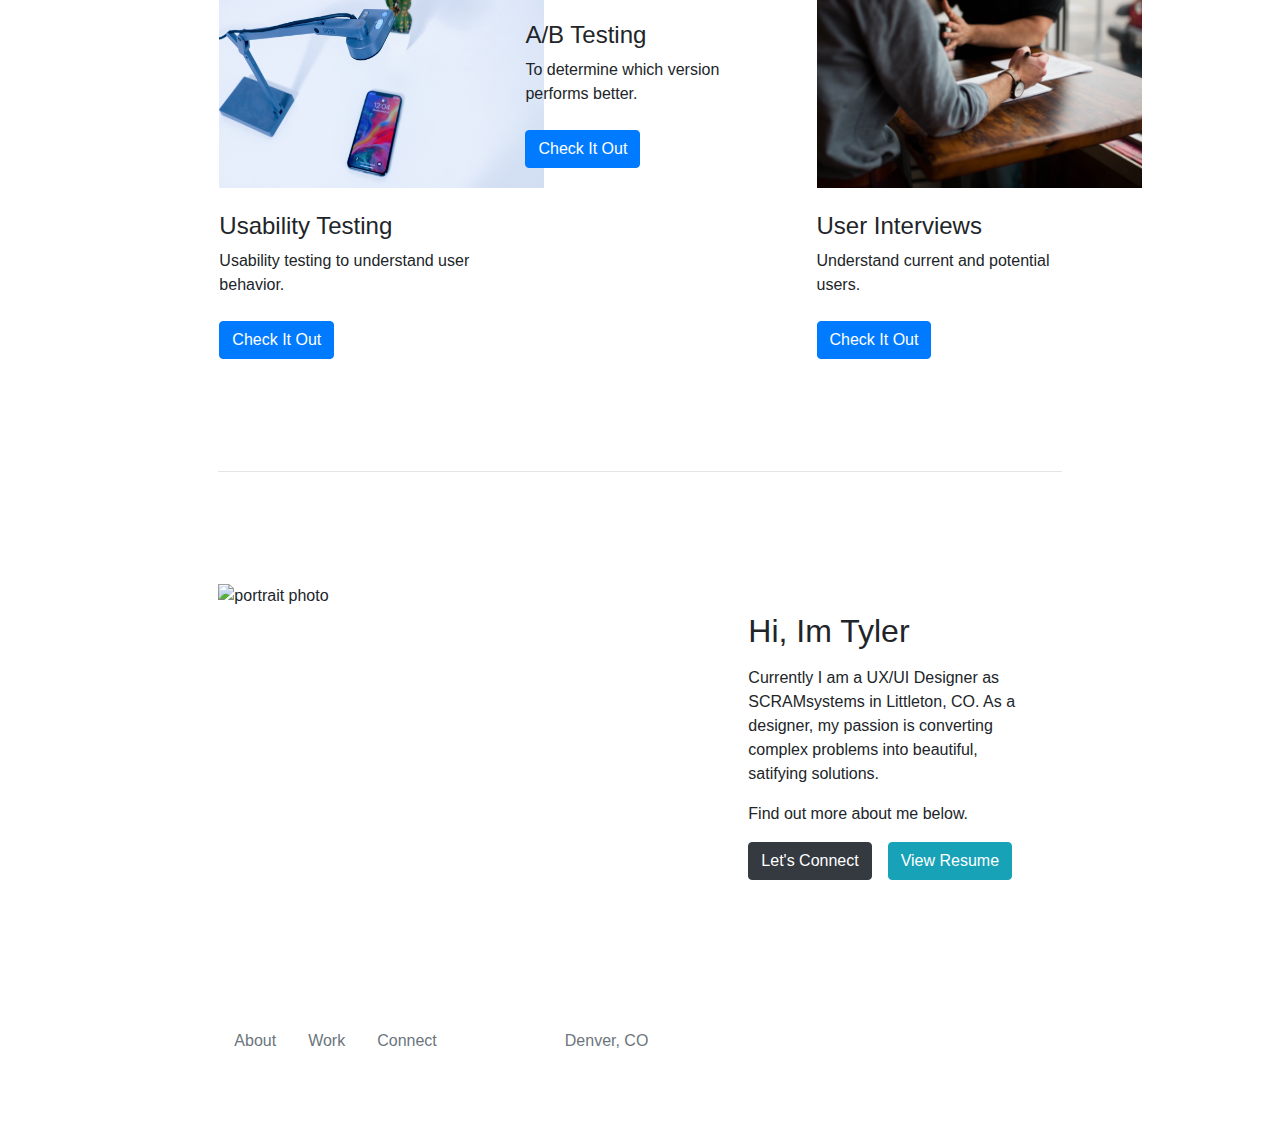
==== commit ea10a982: "col size change" ====
--- a/index.html
+++ b/index.html
@@ -41,11 +41,12 @@
     </div>
   </div>
   <!-- Home -->
-  <div class="container-fluid">
+  <div class="container-fluid pr-0 pl-0">
     <!-- Content here -->
     <section>
       <div class="jumbotron jumbotron-fluid mb-5">
         <div class="container">
+          <h1>I'm Tyler, <u>a designer</u> with 3 years experience that is dedicated to make sure software meets users goals and needs.</h1>
         </div>
       </div>
       <!-- <div class="row justify-content-center">
@@ -59,7 +60,7 @@
         </div>
       </div> -->
       <div class="row justify-content-center">
-        <div class="col-md-10">
+        <div class="col-md-8">
           <!-- My work. -->
           <h1 class="page-header ml-0 mb-5 mt-5 text-muted">
             My work
@@ -67,17 +68,17 @@
           </h1>
           <div class="row marginToBottomContent">
             <div class="col">
-              <a href="checkItOutTP.html" class="tpPhoto"><img src="./img/TPLogin.jpg" alt="TouchPoint Photo" width="650" height="350"></a>
+              <a href="checkItOutTP.html" class="tpPhoto"><img src="./img/TPLogin.jpg" alt="TouchPoint Photo" width="530" height="310"></a>
               <h4 class="mt-4">TouchPoint</h4>
-              <p class="">A mobile app assigned to low risk offenders that have court mandated monitoring.</p>
+              <p class="">Mobile application redesign.</p>
               <div class="">
                 <a href="checkItOutTP.html" class="btn btn-primary">Check It Out</a>
               </div>
             </div>
             <div class="col">
-              <a href="checkItOut24x7.html"><img src="./img/24x7.jpg" alt="24/7 Photo" width="650" height="350"></a>
+              <a href="checkItOut24x7.html"><img src="./img/24x7.jpg" alt="24/7 Photo" width="530" height="310"></a>
               <h4 class="mt-4">24/7</h4>
-              <p class="">Giving officers the ability to manage clients in a clean, organized and intuitive interface.</p>
+              <p class="">Client management software.</p>
               <div class="">
                 <a href="checkItOut24x7.html" class="btn btn-primary">Check It Out</a>
               </div>
@@ -90,26 +91,26 @@
             <hr class="col">
           </h1>
           <div class="row marginToBottomContent">
-            <div class="col pl-0">
-              <img src="./img/usabilityTesting.jpg" class="mb-3 ml-3" alt="TouchPoint Photo" width="400" height="250">
+            <div class="col-md-4 pl-0">
+              <img src="./img/usabilityTesting.jpg" class="mb-3 ml-3" alt="TouchPoint Photo" width="325" height="215">
               <h4 class="ml-3 mt-2">Usability Testing</h4>
-              <p class="ml-3">Qualitative usability testing to understand user behavior.</p>
+              <p class="ml-3">Usability testing to understand user behavior.</p>
               <div class="ml-3">
                 <a href="#" class="btn btn-primary mt-2">Check It Out</a>
               </div>
             </div>
-            <div class="col">
-              <img src="./img/TPnew.jpg" class="mb-3 ml-3" alt="TouchPoint Photo" width="400" height="250">
+            <div class="col-md-4">
+              <img src="./img/TPnew.jpg" class="mb-3 ml-3" alt="TouchPoint Photo" width="325" height="215">
               <h4 class="ml-3 mt-2">A/B Testing</h4>
               <p class="ml-3">To determine which version performs better.</p>
               <div class="ml-3">
                 <a href="#" class="btn btn-primary mt-2">Check It Out</a>
               </div>
             </div>
-            <div class="col pr-0">
-              <img src="./img/userInterview.jpg" class="mb-3 ml-3" alt="TouchPoint Photo" width="400" height="250">
+            <div class="col-md-4 pr-0">
+              <img src="./img/userInterview.jpg" class="mb-3 ml-3" alt="TouchPoint Photo" width="325" height="215">
               <h4 class="ml-3 mt-2">User Interviews</h4>
-              <p class="ml-3">To better understand current and potential users.</p>
+              <p class="ml-3">Understand current and potential users.</p>
               <div class="ml-3">
                 <a href="#" class="btn btn-primary mt-2">Check It Out</a>
               </div>
@@ -192,7 +193,7 @@
             </div>
             <div class="col align-self-center">
               <h2 class="mb-3">Hi, Im Tyler</h2>
-              <p class="mr-5">Currently I am a UX/UI Designer as SCRAMsystems in Littleton, CO. As a designer, my passion is converting complex problems into beautiful, satifying solutions.</p>
+              <p class="mr-4">Currently I am a UX/UI Designer as SCRAMsystems in Littleton, CO. As a designer, my passion is converting complex problems into beautiful, satifying solutions.</p>
               <p>Find out more about me below.</p>
               <div class="">
                 <a href="connect.html" class="btn btn-dark mr-3">Let's Connect</a><a href="./resume/Resume.pdf" class="btn btn-info" target="_blank">View Resume</a>
